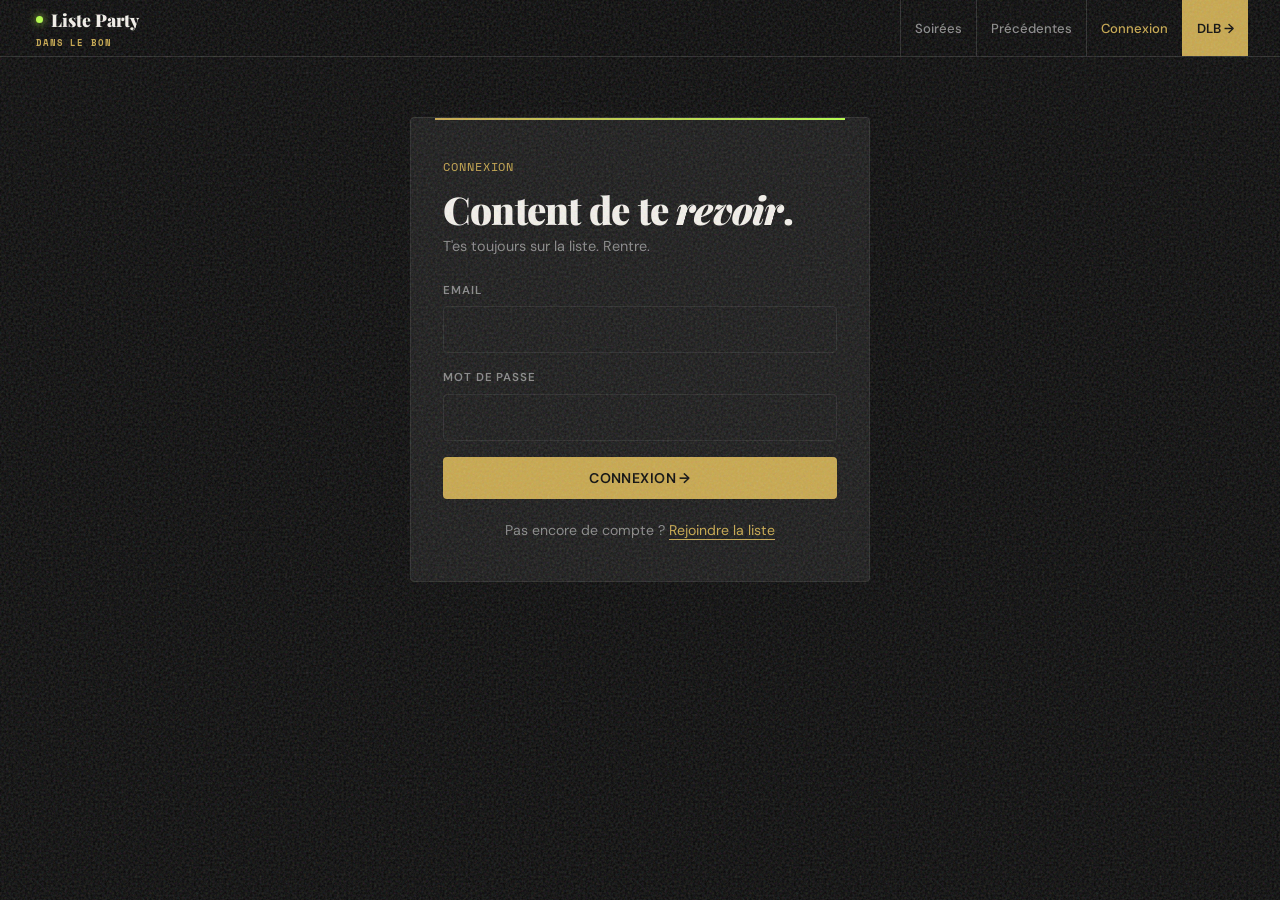
==== admin.html @ eaecd3f7 "da" ====
<!doctype html>
<html lang="fr"><head>
  <meta charset="utf-8"><meta name="viewport" content="width=device-width, initial-scale=1">
  <title>Admin — Liste Party</title>
  <link rel="stylesheet" href="css/styles.css">
  <style>
    /* ── Formule cards ─────────────────────────────────────── */
    .f-card {
      background: var(--deep);
      border: 1px solid var(--line);
      border-radius: 6px;
      overflow: hidden;
      transition: border-color .2s;
    }
    .f-card:hover { border-color: var(--ghost); }
    .f-card.editing { border-color: var(--gold); }

    .f-card-head {
      display: flex;
      align-items: center;
      gap: 14px;
      padding: 16px 20px;
      cursor: pointer;
      user-select: none;
    }

    .f-card-pos {
      font-family: 'Space Mono', monospace;
      font-size: 0.7rem;
      color: var(--smoke);
      width: 22px;
      flex-shrink: 0;
    }

    .f-card-name {
      font-family: 'Playfair Display', serif;
      font-size: 1.15rem;
      color: var(--white);
      flex: 1;
    }

    .f-card-price {
      font-family: 'Space Mono', monospace;
      font-size: 0.9rem;
      color: var(--gold);
      flex-shrink: 0;
    }

    .f-card-guests {
      font-family: 'Space Mono', monospace;
      font-size: 0.68rem;
      color: var(--lime);
      flex-shrink: 0;
    }

    .f-card-chevron {
      color: var(--ghost);
      font-size: 0.8rem;
      transition: transform .2s;
      flex-shrink: 0;
    }
    .f-card.open .f-card-chevron { transform: rotate(90deg); }

    .f-card-body {
      display: none;
      padding: 0 20px 20px;
      border-top: 1px solid var(--line);
    }
    .f-card.open .f-card-body { display: block; }

    .f-body-grid {
      display: grid;
      grid-template-columns: 1fr 1fr;
      gap: 14px;
      margin-top: 16px;
    }
    @media (max-width: 600px) { .f-body-grid { grid-template-columns: 1fr; } }

    .f-desc-field { grid-column: 1 / -1; }

    .f-actions {
      display: flex;
      gap: 10px;
      margin-top: 16px;
      flex-wrap: wrap;
    }

    /* Prix affiché en €  */
    .price-hint {
      font-family: 'Space Mono', monospace;
      font-size: 0.68rem;
      color: var(--gold);
      margin-top: 4px;
    }

    /* ── Bouton Ajouter ────────────────────────────────────── */
    .add-formula-btn {
      width: 100%;
      padding: 16px;
      background: transparent;
      border: 1px dashed var(--ghost);
      border-radius: 6px;
      color: var(--smoke);
      font-family: 'DM Sans', sans-serif;
      font-size: 0.9rem;
      cursor: pointer;
      transition: border-color .2s, color .2s;
      display: flex;
      align-items: center;
      justify-content: center;
      gap: 8px;
      margin-top: 10px;
    }
    .add-formula-btn:hover { border-color: var(--gold); color: var(--gold); }

    /* ── Nouvelle formule (form inline) ────────────────────── */
    .new-formula-form {
      background: var(--deep);
      border: 1px solid var(--gold);
      border-radius: 6px;
      padding: 20px;
      margin-top: 10px;
    }
    .new-formula-form h4 {
      font-family: 'Playfair Display', serif;
      font-size: 1.1rem;
      color: var(--white);
      margin-bottom: 14px;
    }

    /* ── Save feedback ─────────────────────────────────────── */
    @keyframes savedFlash {
      0%   { background: rgba(181,255,71,.15); }
      100% { background: transparent; }
    }
    .saved-flash { animation: savedFlash 1s ease; }
  </style>
</head>
<body>
<div id="nav"></div>
<section class="container" style="padding:56px 0;">

  <div class="section-head">
    <div>
      <div class="section-eyebrow mono">Back-office</div>
      <h2 class="section-title">Zone <span class="gold">admin</span></h2>
    </div>
  </div>

  <!-- ── CRÉER SOIRÉE ───────────────────────────────────── -->
  <div class="admin-block" style="background:var(--panel);border:1px solid var(--line);border-radius:4px;padding:28px;margin-bottom:24px;">
    <h3 style="font-family:'Playfair Display',serif;font-size:1.5rem;color:var(--white);margin-bottom:18px;">Créer une <span class="text-gold">soirée</span></h3>
    <div id="createAlert"></div>
    <form id="createForm" class="form">
      <div class="field"><label>Titre</label><input type="text" id="ev-title" required></div>
      <div class="form-row">
        <div class="field"><label>Date & heure</label><input type="datetime-local" id="ev-date" required></div>
        <div class="field"><label>Places max</label><input type="number" id="ev-max" min="1" required></div>
      </div>
      <div class="form-row">
        <div class="field"><label>Ville</label><input type="text" id="ev-city" required></div>
        <div class="field"><label>Département</label><input type="text" id="ev-dept" required placeholder="ex: 75"></div>
      </div>
      <div class="field"><label>Description</label><textarea id="ev-desc" placeholder="Ce soir on sort les grands bacs..."></textarea></div>
      <div class="field"><label>Images promo (jpg, png, webp · 8 Mo max)</label><input type="file" id="ev-images" multiple accept="image/*"></div>
      <button type="submit" class="btn btn-gold" id="createBtn">Publier la soirée</button>
    </form>
  </div>

  <!-- ── RECAP PHOTOS ───────────────────────────────────── -->
  <div class="admin-block" style="background:var(--panel);border:1px solid var(--line);border-radius:4px;padding:28px;margin-bottom:24px;">
    <h3 style="font-family:'Playfair Display',serif;font-size:1.5rem;color:var(--white);margin-bottom:6px;">Photos <span class="text-lime">souvenir</span></h3>
    <p class="text-smoke mb-4" style="font-size:0.9rem;">Ajoute les photos d'une soirée passée. Elle sera automatiquement marquée comme terminée.</p>
    <div class="form-row" style="margin-bottom:14px;">
      <div class="field"><label>Soirée</label><select id="recapEventId"><option value="">Choisir...</option></select></div>
      <div class="field"><label>Photos &amp; vidéos (jpg, png, mp4, mov…)</label><input type="file" id="recapImages" multiple accept="image/*,video/mp4,video/mov,video/webm,video/quicktime"></div>
    </div>
    <div id="recapAlert"></div>
    <button class="btn btn-ghost" id="recapBtn">Ajouter les photos</button>
  </div>

  <!-- ── FORMULES ───────────────────────────────────────── -->
  <div class="admin-block" id="formulasBlock" style="background:var(--panel);border:1px solid var(--line);border-radius:4px;padding:28px;margin-bottom:24px;">
    <div style="display:flex;justify-content:space-between;align-items:center;margin-bottom:6px;flex-wrap:wrap;gap:12px;">
      <div>
        <h3 style="font-family:'Playfair Display',serif;font-size:1.5rem;color:var(--white);">Les <span class="text-gold">formules</span></h3>
        <p class="text-smoke" style="font-size:0.82rem;margin-top:4px;">Clique sur une formule pour modifier. Le prix est en centimes (100€ = 10000). Les invités = nombre max d'invités par réservation.</p>
      </div>
      <span class="mono text-smoke" id="formulaCount"></span>
    </div>
    <div id="formulasAdmin" style="display:grid;gap:8px;margin-top:16px;"></div>
    <div id="newFormulaWrap"></div>
    <div id="formulasAlert" style="margin-top:8px;"></div>
  </div>

  <!-- ── UTILISATEURS & SCANNERS ────────────────────────── -->
  <div class="admin-block" style="background:var(--panel);border:1px solid var(--line);border-radius:4px;padding:28px;margin-bottom:24px;">
    <h3 style="font-family:'Playfair Display',serif;font-size:1.5rem;color:var(--white);margin-bottom:6px;">Utilisateurs & <span class="text-lime">Scanners</span></h3>
    <p class="text-smoke mb-4" style="font-size:0.88rem;">Active le mode scanner pour les personnes qui vérifient les QR à l'entrée.</p>
    <input type="text" id="userSearch" placeholder="Rechercher par nom ou email..."
      style="background:var(--deep);border:1px solid var(--line);border-radius:4px;padding:10px 16px;color:var(--bone);font-family:inherit;font-size:0.9rem;width:100%;margin-bottom:14px;">
    <div id="usersAdmin"></div>
  </div>

  <!-- ── SOIRÉES ────────────────────────────────────────── -->
  <div class="admin-block" style="background:var(--panel);border:1px solid var(--line);border-radius:4px;padding:28px;">
    <h3 style="font-family:'Playfair Display',serif;font-size:1.5rem;color:var(--white);margin-bottom:16px;">Soirées publiées</h3>
    <div id="eventsAdmin"></div>
  </div>

</section>

<script src="js/config.js"></script>
<script src="js/api.js"></script>
<script>
renderFooter();
  renderNav('admin');
if (!requireAuth()) {}
if (!auth.isAdmin()) {
  document.body.innerHTML = '<div class="container"><div class="empty-state">Zone réservée aux admins.</div></div>';
}

// ── Helpers ─────────────────────────────────────────────
function euros(cents) {
  return new Intl.NumberFormat('fr-FR',{style:'currency',currency:'EUR',minimumFractionDigits:0}).format((cents||0)/100);
}
function esc(s) {
  return String(s||'').replace(/&/g,'&amp;').replace(/</g,'&lt;').replace(/>/g,'&gt;').replace(/"/g,'&quot;');
}

// ── CRÉER SOIRÉE ─────────────────────────────────────────
document.getElementById('createForm').addEventListener('submit', async e => {
  e.preventDefault();
  const alertBox = document.getElementById('createAlert');
  clearAlert(alertBox);
  const btn = document.getElementById('createBtn');
  btn.disabled = true; btn.innerHTML = '<span class="spinner"></span> Publication...';
  const fd = new FormData();
  fd.append('title',      document.getElementById('ev-title').value);
  fd.append('description',document.getElementById('ev-desc').value);
  fd.append('date',       new Date(document.getElementById('ev-date').value).toISOString());
  fd.append('city',       document.getElementById('ev-city').value);
  fd.append('department', document.getElementById('ev-dept').value);
  fd.append('max_people', document.getElementById('ev-max').value);
  for (const f of document.getElementById('ev-images').files) fd.append('images', f);
  try {
    await apiFetch('/events', { method:'POST', body:fd });
    showAlert(alertBox, 'Soirée publiée, les gars vont kiffer.', 'success');
    document.getElementById('createForm').reset();
    loadEvents();
  } catch(err) { showAlert(alertBox, err.message); }
  finally { btn.disabled=false; btn.textContent='Publier la soirée'; }
});

// ── RECAP PHOTOS ─────────────────────────────────────────
document.getElementById('recapBtn').addEventListener('click', async () => {
  const alertBox = document.getElementById('recapAlert');
  clearAlert(alertBox);
  const evId = document.getElementById('recapEventId').value;
  const files = document.getElementById('recapImages').files;
  if (!evId)       { showAlert(alertBox, 'Choisis une soirée.'); return; }
  if (!files.length){ showAlert(alertBox, 'Ajoute au moins une photo.'); return; }
  const btn = document.getElementById('recapBtn');
  btn.disabled=true; btn.innerHTML='<span class="spinner"></span> Upload...';
  const fd = new FormData();
  for (const f of files) fd.append('images', f);
  try {
    await apiFetch(`/events/${evId}/recap-images`, { method:'POST', body:fd });
    showAlert(alertBox, 'Photos ajoutées, la mémoire est là.', 'success');
    document.getElementById('recapImages').value='';
    loadEvents();
  } catch(err) { showAlert(alertBox, err.message); }
  finally { btn.disabled=false; btn.textContent='Ajouter les photos'; }
});

// ══════════════════════════════════════════════════════════
//  FORMULES
// ══════════════════════════════════════════════════════════
let formulas = [];

async function loadFormulas() {
  try {
    formulas = await apiFetch('/formulas');
    renderFormulas();
  } catch(err) {
    document.getElementById('formulasAdmin').innerHTML = `<div class="text-smoke">${err.message}</div>`;
  }
}

function renderFormulas() {
  const container = document.getElementById('formulasAdmin');
  document.getElementById('formulaCount').textContent = `${formulas.length} formule${formulas.length > 1 ? 's' : ''}`;

  container.innerHTML = formulas.map(f => `
    <div class="f-card" id="fcard-${f.id}">
      <div class="f-card-head" onclick="toggleCard(${f.id})">
        <span class="f-card-pos">#${f.id}</span>
        <span class="f-card-name">${esc(f.name)}</span>
        ${f.max_guests > 0
          ? `<span class="f-card-guests">+${f.max_guests} invité${f.max_guests>1?'s':''}</span>`
          : ''}
        <span class="f-card-price">${euros(f.price_cents)}</span>
        <span class="f-card-chevron">▶</span>
      </div>
      <div class="f-card-body">
        <div class="f-body-grid">
          <div class="field">
            <label>Nom</label>
            <input type="text" id="f-name-${f.id}" value="${esc(f.name)}" maxlength="120">
          </div>
          <div class="field">
            <label>Prix en centimes</label>
            <input type="number" id="f-price-${f.id}" value="${f.price_cents}" min="0"
              oninput="document.getElementById('f-price-hint-${f.id}').textContent=euros(this.value)">
            <div class="price-hint" id="f-price-hint-${f.id}">${euros(f.price_cents)}</div>
          </div>
          <div class="field">
            <label>Invités max <span style="color:var(--smoke);font-size:0.72rem;">(0 = pas d'invitations)</span></label>
            <input type="number" id="f-guests-${f.id}" value="${f.max_guests}" min="0" max="99">
          </div>
          <div class="field">
            <label style="flex-direction:row;align-items:center;gap:8px;cursor:pointer;display:flex;">
              <input type="checkbox" id="f-girls-${f.id}" ${f.is_girls_only ? 'checked' : ''} style="width:16px;height:16px;accent-color:#e91e8c;flex-shrink:0;">
              <span style="color:#ff69b4;font-size:0.8rem;">Formule filles uniquement (gratuite, invisible pour les hommes)</span>
            </label>
          </div>
          <div class="field f-desc-field">
            <label>Description</label>
            <textarea id="f-desc-${f.id}" style="min-height:80px;">${esc(f.description||'')}</textarea>
          </div>
        </div>
        <div class="f-actions">
          <button class="btn btn-gold" style="padding:11px 20px;font-size:0.85rem;" onclick="saveFormula(${f.id}, this)">
            Enregistrer
          </button>
          <button class="btn btn-ghost" style="padding:11px 16px;font-size:0.85rem;" onclick="toggleCard(${f.id})">
            Annuler
          </button>
          <button class="btn btn-red" style="padding:11px 16px;font-size:0.85rem;margin-left:auto;" onclick="deleteFormula(${f.id}, this)">
            Supprimer
          </button>
        </div>
        <div id="f-alert-${f.id}" style="margin-top:8px;"></div>
      </div>
    </div>
  `).join('');

  // Bouton ajouter
  document.getElementById('newFormulaWrap').innerHTML = '';
  const addBtn = document.createElement('button');
  addBtn.className = 'add-formula-btn';
  addBtn.innerHTML = '＋ Ajouter une formule';
  addBtn.addEventListener('click', showNewFormulaForm);
  document.getElementById('newFormulaWrap').appendChild(addBtn);
}

function toggleCard(id) {
  const card = document.getElementById(`fcard-${id}`);
  const wasOpen = card.classList.contains('open');
  // Ferme tous
  document.querySelectorAll('.f-card').forEach(c => c.classList.remove('open', 'editing'));
  if (!wasOpen) {
    card.classList.add('open', 'editing');
    card.querySelector('.f-card-body').style.display = 'block';
  }
}

async function saveFormula(id, btn) {
  const alertBox = document.getElementById(`f-alert-${id}`);
  clearAlert(alertBox);
  const name  = document.getElementById(`f-name-${id}`).value.trim();
  const price = parseInt(document.getElementById(`f-price-${id}`).value) || 0;
  const guests= parseInt(document.getElementById(`f-guests-${id}`).value) || 0;
  const desc  = document.getElementById(`f-desc-${id}`).value.trim();

  if (!name) { showAlert(alertBox, 'Le nom est obligatoire.'); return; }

  btn.disabled = true; btn.innerHTML = '<span class="spinner"></span>';
  try {
    const updated = await apiFetch(`/formulas/${id}`, { method:'PATCH',
      body: { name, description: desc || null, price_cents: price, max_guests: guests, is_girls_only: document.getElementById(`f-girls-${id}`) && document.getElementById(`f-girls-${id}`).checked ? 1 : 0 }
    });
    // Mettre à jour le cache
    const idx = formulas.findIndex(f => f.id === id);
    if (idx !== -1) formulas[idx] = updated;
    // Fermer et re-render
    renderFormulas();
    // Flash de confirmation sur la card
    const card = document.getElementById(`fcard-${id}`);
    if (card) card.classList.add('saved-flash');
  } catch(err) {
    showAlert(alertBox, err.message);
    btn.disabled = false; btn.textContent = 'Enregistrer';
  }
}

async function deleteFormula(id, btn) {
  const f = formulas.find(x => x.id === id);
  if (!confirm(`Supprimer la formule "${f?.name}" ? Cette action est irréversible.`)) return;
  const alertBox = document.getElementById(`f-alert-${id}`);
  clearAlert(alertBox);
  btn.disabled = true; btn.textContent = '...';
  try {
    await apiFetch(`/formulas/${id}`, { method:'DELETE' });
    formulas = formulas.filter(x => x.id !== id);
    renderFormulas();
    showAlert(document.getElementById('formulasAlert'), `Formule supprimée.`, 'success');
  } catch(err) {
    showAlert(alertBox, err.message);
    btn.disabled = false; btn.textContent = 'Supprimer';
  }
}

function showNewFormulaForm() {
  const wrap = document.getElementById('newFormulaWrap');
  wrap.innerHTML = `
    <div class="new-formula-form">
      <h4>✦ Nouvelle formule</h4>
      <div class="f-body-grid">
        <div class="field">
          <label>Nom <span style="color:var(--red);">*</span></label>
          <input type="text" id="nf-name" placeholder="Nom de la formule" maxlength="120" autofocus>
        </div>
        <div class="field">
          <label>Prix en centimes <span style="color:var(--red);">*</span></label>
          <input type="number" id="nf-price" min="0" value="0"
            oninput="document.getElementById('nf-price-hint').textContent=euros(this.value)">
          <div class="price-hint" id="nf-price-hint">0 €</div>
        </div>
        <div class="field">
          <label>Invités max <span style="color:var(--smoke);font-size:0.72rem;">(0 = aucun)</span></label>
          <input type="number" id="nf-guests" min="0" max="99" value="0">
        </div>
        <div class="field">
          <label style="flex-direction:row;align-items:center;gap:8px;cursor:pointer;display:flex;">
            <input type="checkbox" id="nf-girls" style="width:16px;height:16px;accent-color:#e91e8c;flex-shrink:0;">
            <span style="color:#ff69b4;font-size:0.8rem;">Formule filles uniquement (gratuite, invisible pour les hommes)</span>
          </label>
        </div>
        <div class="field f-desc-field">
          <label>Description</label>
          <textarea id="nf-desc" style="min-height:80px;" placeholder="Ce que la formule inclut..."></textarea>
        </div>
      </div>
      <div id="nf-alert"></div>
      <div style="display:flex;gap:10px;margin-top:14px;flex-wrap:wrap;">
        <button class="btn btn-gold" id="nf-save">Créer la formule</button>
        <button class="btn btn-ghost" onclick="renderFormulas()">Annuler</button>
      </div>
    </div>
  `;
  document.getElementById('nf-save').addEventListener('click', createFormula);
}

async function createFormula() {
  const alertBox = document.getElementById('nf-alert');
  clearAlert(alertBox);
  const name   = document.getElementById('nf-name').value.trim();
  const price  = parseInt(document.getElementById('nf-price').value) || 0;
  const guests = parseInt(document.getElementById('nf-guests').value) || 0;
  const desc   = document.getElementById('nf-desc').value.trim();

  if (!name) { showAlert(alertBox, 'Le nom est obligatoire.'); return; }

  const btn = document.getElementById('nf-save');
  btn.disabled = true; btn.innerHTML = '<span class="spinner"></span> Création...';
  try {
    const created = await apiFetch('/formulas', { method:'POST',
      body: { name, description: desc || null, price_cents: price, max_guests: guests, is_girls_only: document.getElementById('nf-girls') && document.getElementById('nf-girls').checked ? 1 : 0 }
    });
    formulas.push(created);
    renderFormulas();
    showAlert(document.getElementById('formulasAlert'),
      `Formule "${created.name}" créée (${euros(created.price_cents)}).`, 'success');
  } catch(err) {
    showAlert(alertBox, err.message);
    btn.disabled = false; btn.textContent = 'Créer la formule';
  }
}

// ── UTILISATEURS & SCANNERS ───────────────────────────────
let allUsers = [];

async function loadUsers() {
  const container = document.getElementById('usersAdmin');
  try {
    allUsers = await apiFetch('/admin/users');
    renderUsers(allUsers);
  } catch(err) {
    container.innerHTML = `<div class="text-smoke">${err.message}</div>`;
  }
}

document.getElementById('userSearch').addEventListener('input', e => {
  const q = e.target.value.toLowerCase();
  renderUsers(q ? allUsers.filter(u =>
    `${u.first_name} ${u.last_name} ${u.email}`.toLowerCase().includes(q)) : allUsers);
});

function renderUsers(users) {
  const container = document.getElementById('usersAdmin');
  if (!users.length) {
    container.innerHTML = '<div class="text-smoke" style="padding:12px 0;">Aucun résultat.</div>';
    return;
  }
  container.innerHTML = users.map(u => `
    <div style="display:flex;justify-content:space-between;align-items:center;padding:12px 0;border-top:1px solid var(--line);gap:12px;flex-wrap:wrap;">
      <div style="flex:1;min-width:200px;">
        <div style="color:var(--white);font-weight:600;">${esc(u.first_name)} ${esc(u.last_name)}</div>
        <div style="color:var(--smoke);font-size:0.82rem;">${esc(u.email)} · ${esc(u.social||'—')}</div>
        <div style="margin-top:4px;display:flex;gap:6px;flex-wrap:wrap;">
          ${u.is_admin   ? '<span class="tag tag-gold">Admin</span>'   : ''}
          ${u.is_scanner ? '<span class="tag tag-lime">Scanner</span>' : ''}
        </div>
      </div>
      <label style="display:flex;align-items:center;gap:7px;cursor:pointer;font-size:0.85rem;color:${u.is_scanner ? 'var(--lime)' : 'var(--smoke)'};">
        <input type="checkbox" ${u.is_scanner ? 'checked' : ''} onchange="toggleScanner(${u.id}, this.checked, this)"
          style="width:16px;height:16px;cursor:pointer;accent-color:var(--lime);">
        Scanner
      </label>
    </div>
  `).join('');
}

async function toggleScanner(uid, val, cb) {
  cb.disabled = true;
  try {
    await apiFetch(`/admin/users/${uid}/scanner?is_scanner=${val}`, { method:'PATCH' });
    const u = allUsers.find(x => x.id === uid);
    if (u) u.is_scanner = val ? 1 : 0;
    const q = document.getElementById('userSearch').value.toLowerCase();
    renderUsers(q ? allUsers.filter(u2 => `${u2.first_name} ${u2.last_name} ${u2.email}`.toLowerCase().includes(q)) : allUsers);
  } catch(err) { alert(err.message); cb.checked = !val; cb.disabled = false; }
}

// ── SOIRÉES ───────────────────────────────────────────────
async function loadEvents() {
  const container = document.getElementById('eventsAdmin');
  const recapSel  = document.getElementById('recapEventId');
  try {
    const [upcoming, past] = await Promise.all([
      apiFetch('/events?upcoming_only=false'),
      apiFetch('/events/past'),
    ]);
    const all = [...upcoming, ...past].reduce((acc, e) =>
      acc.find(x => x.id === e.id) ? acc : [...acc, e], []);

    recapSel.innerHTML = '<option value="">Choisir...</option>' +
      all.map(e => `<option value="${e.id}">${esc(e.title)} (${new Date(e.date).toLocaleDateString('fr-FR')})</option>`).join('');

    if (!all.length) { container.innerHTML = '<div class="text-smoke">Aucune soirée.</div>'; return; }

    container.innerHTML = all.map(ev => `
      <div style="display:flex;justify-content:space-between;align-items:flex-start;padding:14px 0;border-top:1px solid var(--line);gap:14px;flex-wrap:wrap;">
        <div style="flex:1;min-width:220px;">
          <div class="mono text-smoke">${formatDate(ev.date)} · ${ev.department}</div>
          <div style="font-family:'Playfair Display',serif;font-size:1.15rem;color:var(--white);">${esc(ev.title)}</div>
          <div style="display:flex;gap:8px;margin-top:6px;flex-wrap:wrap;">
            <span class="tag">${ev.seats_taken}/${ev.max_people} places</span>
            <span class="tag ${ev.is_past ? 'tag-red' : 'tag-gold'}">${ev.is_past ? 'PASSÉE' : 'À VENIR'}</span>
          </div>
        </div>
        <div style="display:flex;gap:8px;flex-wrap:wrap;">
          <a href="event.html?id=${ev.id}" class="btn btn-ghost" style="padding:9px 14px;font-size:0.8rem;">Voir</a>
          <button class="btn btn-ghost toggle-past" data-id="${ev.id}" data-past="${ev.is_past}" style="padding:9px 14px;font-size:0.8rem;">
            ${ev.is_past ? 'Remettre à venir' : 'Marquer passée'}
          </button>
          <button class="btn btn-red del-btn" data-id="${ev.id}" style="padding:9px 14px;font-size:0.8rem;">Suppr.</button>
        </div>
      </div>`).join('');

    container.querySelectorAll('.del-btn').forEach(b => {
      b.addEventListener('click', async () => {
        if (!confirm('Supprimer cette soirée ?')) return;
        try { await apiFetch(`/events/${b.dataset.id}`, { method:'DELETE' }); loadEvents(); }
        catch(err) { alert(err.message); }
      });
    });

    container.querySelectorAll('.toggle-past').forEach(b => {
      b.addEventListener('click', async () => {
        const past = b.dataset.past === 'true' || b.dataset.past === '1';
        try { await apiFetch(`/events/${b.dataset.id}/mark-past?is_past=${!past}`, { method:'PATCH' }); loadEvents(); }
        catch(err) { alert(err.message); }
      });
    });
  } catch(err) {
    container.innerHTML = `<div class="text-smoke">${err.message}</div>`;
  }
}

// ── Boot ──────────────────────────────────────────────────
loadFormulas();
loadUsers();
loadEvents();
</script>
<div id="footer"></div>
</body></html>
---- css/styles.css ----
/* ============================================================
   LISTE PARTY — "Dans le bon"
   Mobile-first responsive
   ============================================================ */

@import url('https://fonts.googleapis.com/css2?family=Playfair+Display:ital,wght@0,700;0,900;1,700&family=DM+Sans:wght@300;400;500;600&family=Space+Mono:wght@400;700&display=swap');

:root {
  --void:   #080808;
  --deep:   #111111;
  --panel:  #181818;
  --line:   #2a2a2a;
  --ghost:  #3a3a3a;
  --smoke:  #888;
  --bone:   #e8e2d4;
  --white:  #f5f2ec;
  --gold:   #c9a84c;
  --gold-l: #e2c57a;
  --lime:   #b5ff47;
  --red:    #ff3b3b;
  --r: 4px;
}

*, *::before, *::after { box-sizing: border-box; margin: 0; padding: 0; }
html { scroll-behavior: smooth; -webkit-text-size-adjust: 100%; }

body {
  background: var(--void);
  color: var(--bone);
  font-family: 'DM Sans', sans-serif;
  font-weight: 400;
  line-height: 1.6;
  -webkit-font-smoothing: antialiased;
  min-height: 100vh;
  overflow-x: hidden;
}

body::after {
  content: '';
  position: fixed; inset: 0;
  pointer-events: none; z-index: 999;
  opacity: 0.2;
  background-image: url("data:image/svg+xml,%3Csvg viewBox='0 0 512 512' xmlns='http://www.w3.org/2000/svg'%3E%3Cfilter id='n'%3E%3CfeTurbulence type='fractalNoise' baseFrequency='0.75' numOctaves='4'/%3E%3C/filter%3E%3Crect width='100%25' height='100%25' filter='url(%23n)'/%3E%3C/svg%3E");
}

::selection { background: var(--gold); color: var(--void); }
a { color: inherit; text-decoration: none; }
img { max-width: 100%; display: block; }

/* ── TYPO ──────────────────────────────────────────────── */
h1, h2, h3, h4 {
  font-family: 'Playfair Display', serif;
  font-weight: 900;
  letter-spacing: -0.02em;
  line-height: 1;
}
.mono {
  font-family: 'Space Mono', monospace;
  font-size: 0.72rem;
  letter-spacing: 0.08em;
  text-transform: uppercase;
}
.tag {
  display: inline-block;
  font-family: 'Space Mono', monospace;
  font-size: 0.62rem;
  letter-spacing: 0.08em;
  text-transform: uppercase;
  padding: 3px 8px;
  border: 1px solid var(--line);
  color: var(--smoke);
  white-space: nowrap;
}
.tag-gold { border-color: var(--gold); color: var(--gold); }
.tag-lime { border-color: var(--lime); color: var(--lime); }
.tag-red  { border-color: var(--red);  color: var(--red); }

/* ── LAYOUT ────────────────────────────────────────────── */
.container {
  max-width: 1280px;
  margin: 0 auto;
  padding: 0 16px;
  position: relative; z-index: 1;
}
@media (min-width: 640px) { .container { padding: 0 24px; } }
@media (min-width: 1024px) { .container { padding: 0 32px; } }

/* ── NAV ───────────────────────────────────────────────── */
.nav {
  position: sticky; top: 0; z-index: 200;
  background: rgba(8,8,8,0.95);
  backdrop-filter: blur(20px);
  -webkit-backdrop-filter: blur(20px);
  border-bottom: 1px solid var(--line);
}
.nav-inner {
  display: flex;
  align-items: stretch;
  justify-content: space-between;
  min-height: 56px;
}
.brand {
  display: flex; align-items: center; gap: 8px;
  padding: 0 4px;
  font-family: 'Playfair Display', serif;
  font-weight: 900;
  font-size: 1.1rem;
  color: var(--white);
  flex-shrink: 0;
}
.brand-dot {
  width: 7px; height: 7px;
  background: var(--lime); border-radius: 50%;
  box-shadow: 0 0 8px var(--lime);
  animation: blink 2.4s ease-in-out infinite;
  flex-shrink: 0;
}
@keyframes blink { 0%,100%{opacity:1} 50%{opacity:.3} }
.brand-slogan {
  font-family: 'Space Mono', monospace;
  font-size: 0.55rem;
  color: var(--gold);
  letter-spacing: 0.1em;
  text-transform: uppercase;
  display: block;
  margin-top: 2px;
}
.nav-links {
  display: flex; align-items: center;
  overflow-x: auto;
  -webkit-overflow-scrolling: touch;
  scrollbar-width: none;
}
.nav-links::-webkit-scrollbar { display: none; }
.nav-links a {
  display: flex; align-items: center;
  padding: 0 14px;
  height: 56px;
  font-size: 0.82rem;
  font-weight: 500;
  color: var(--smoke);
  border-left: 1px solid var(--line);
  white-space: nowrap;
  transition: color 0.2s, background 0.2s;
  flex-shrink: 0;
}
.nav-links a:hover { color: var(--bone); background: var(--panel); }
.nav-links a.active { color: var(--gold); }
.nav-links a.nav-cta { color: var(--void); background: var(--gold); border-color: var(--gold); font-weight: 600; }
.nav-links a.nav-cta:hover { background: var(--gold-l); }

/* ── HERO ──────────────────────────────────────────────── */
.hero { position: relative; padding: 48px 0 40px; overflow: hidden; }
@media (min-width: 768px) { .hero { padding: 80px 0 64px; } }
.hero-bg {
  position: absolute; inset: 0; pointer-events: none;
  background:
    radial-gradient(ellipse 80% 60% at 80% 40%, rgba(201,168,76,0.07), transparent 65%),
    radial-gradient(ellipse 60% 80% at 5% 60%,  rgba(181,255,71,0.04), transparent 65%);
}
.hero-eyebrow {
  display: flex; align-items: center; gap: 10px;
  margin-bottom: 18px;
}
.hero-eyebrow::before { content: ""; width: 22px; height: 1px; background: var(--gold); flex-shrink: 0; }
.hero-title {
  font-size: clamp(2.4rem, 12vw, 8rem);
  line-height: 0.92; margin-bottom: 20px; color: var(--white);
}
.hero-title .gold { color: var(--gold); font-style: italic; }
.hero-title .outline { -webkit-text-stroke: 1px var(--ghost); color: transparent; }
.hero-desc { max-width: 520px; color: var(--smoke); font-size: 1rem; margin-bottom: 28px; line-height: 1.65; }
.hero-cta { display: flex; gap: 10px; flex-wrap: wrap; }
.hero-stats {
  display: flex; gap: 24px; flex-wrap: wrap;
  margin-top: 40px; padding-top: 28px;
  border-top: 1px solid var(--line);
}
.stat-val { font-family: 'Playfair Display', serif; font-size: 2rem; font-weight: 900; color: var(--white); line-height: 1; }
.stat-val span { color: var(--gold); }
.stat-label { font-size: 0.78rem; color: var(--smoke); margin-top: 3px; }

/* ── BTNS ──────────────────────────────────────────────── */
.btn {
  display: inline-flex; align-items: center; justify-content: center; gap: 8px;
  padding: 12px 20px;
  font-family: 'DM Sans', sans-serif;
  font-weight: 600; font-size: 0.88rem;
  letter-spacing: 0.03em;
  cursor: pointer; border: none; border-radius: var(--r);
  transition: all 0.2s; text-transform: uppercase;
  white-space: nowrap;
}
.btn-gold { background: var(--gold); color: var(--void); }
.btn-gold:hover { background: var(--gold-l); transform: translateY(-1px); box-shadow: 0 6px 20px rgba(201,168,76,0.3); }
.btn-outline { background: transparent; color: var(--bone); border: 1px solid var(--ghost); }
.btn-outline:hover { border-color: var(--gold); color: var(--gold); }
.btn-lime { background: var(--lime); color: var(--void); }
.btn-lime:hover { filter: brightness(1.08); transform: translateY(-1px); }
.btn-ghost { background: var(--panel); color: var(--bone); border: 1px solid var(--line); }
.btn-ghost:hover { border-color: var(--ghost); background: var(--ghost); }
.btn-red { background: var(--red); color: var(--white); }
.btn-red:hover { filter: brightness(1.1); }
.btn-block { width: 100%; }
.btn-lg { padding: 15px 28px; font-size: 0.95rem; }
.btn:disabled { opacity: 0.4; cursor: not-allowed; transform: none !important; box-shadow: none !important; }

/* ── SECTION ───────────────────────────────────────────── */
.section { padding: 48px 0; border-top: 1px solid var(--line); }
@media (min-width: 768px) { .section { padding: 64px 0; } }
.section-head {
  display: flex; justify-content: space-between; align-items: flex-end;
  margin-bottom: 28px; flex-wrap: wrap; gap: 12px;
}
.section-title { font-size: clamp(1.6rem, 5vw, 2.8rem); color: var(--white); }
.section-title .gold { color: var(--gold); font-style: italic; }
.section-eyebrow { color: var(--smoke); margin-bottom: 10px; }

/* ── EVENT CARDS ───────────────────────────────────────── */
.events-grid {
  display: grid;
  grid-template-columns: 1fr;
  gap: 16px;
}
@media (min-width: 560px) { .events-grid { grid-template-columns: repeat(2, 1fr); } }
@media (min-width: 900px) { .events-grid { grid-template-columns: repeat(3, 1fr); } }

.event-card {
  background: var(--panel); border: 1px solid var(--line);
  border-radius: var(--r); overflow: hidden;
  display: flex; flex-direction: column;
  text-decoration: none; color: var(--bone);
  transition: transform 0.25s, border-color 0.25s, box-shadow 0.25s;
  position: relative;
}
.event-card::before {
  content: ""; position: absolute; top: 0; left: 0; right: 0; height: 2px;
  background: linear-gradient(90deg, var(--gold), var(--lime));
  opacity: 0; transition: opacity 0.25s;
}
.event-card:hover { transform: translateY(-3px); border-color: var(--ghost); box-shadow: 0 12px 40px rgba(0,0,0,0.5); }
.event-card:hover::before { opacity: 1; }

.event-card-img { width: 100%; height: auto; display: block; background: var(--deep); }
.event-card-placeholder {
  width: 100%; aspect-ratio: 16/9;
  background: linear-gradient(135deg, var(--deep), var(--panel));
  display: flex; align-items: center; justify-content: center;
  font-family: 'Playfair Display', serif; font-style: italic;
  color: var(--line); font-size: 1.2rem;
}
.event-card-body { padding: 16px; flex: 1; display: flex; flex-direction: column; }
.event-card-meta { display: flex; justify-content: space-between; align-items: center; margin-bottom: 10px; gap: 8px; flex-wrap: wrap; }
.event-card-title { font-size: 1.25rem; margin-bottom: 6px; color: var(--white); line-height: 1.15; }
.event-card-loc { color: var(--smoke); font-size: 0.85rem; margin-bottom: 14px; }
.event-card-foot {
  margin-top: auto; padding-top: 12px;
  border-top: 1px solid var(--line);
  display: flex; justify-content: space-between; align-items: center;
}
.seats-badge {
  font-family: 'Space Mono', monospace; font-size: 0.65rem;
  padding: 3px 8px; border-radius: 2px;
  border: 1px solid var(--ghost); color: var(--smoke);
}
.seats-badge.urgent { border-color: var(--gold); color: var(--gold); }
.seats-badge.full   { border-color: var(--red);  color: var(--red); }
.card-arrow { color: var(--gold); font-size: 1.1rem; transition: transform 0.2s; }
.event-card:hover .card-arrow { transform: translateX(4px); }

/* ── RECAP GRID ────────────────────────────────────────── */
.recap-grid {
  display: grid;
  grid-template-columns: repeat(2, 1fr);
  gap: 8px;
}
@media (min-width: 640px) { .recap-grid { grid-template-columns: repeat(3, 1fr); gap: 12px; } }
@media (min-width: 900px) { .recap-grid { grid-template-columns: repeat(4, 1fr); } }

.recap-card {
  position: relative; overflow: hidden;
  border-radius: var(--r); aspect-ratio: 4/3;
  background: var(--panel); border: 1px solid var(--line);
}
.recap-card img { width: 100%; height: 100%; object-fit: cover; transition: transform 0.4s, filter 0.4s; filter: saturate(0.8) brightness(0.85); }
.recap-card:hover img { transform: scale(1.04); filter: saturate(1) brightness(1); }
.recap-card-overlay { position: absolute; inset: 0; background: linear-gradient(0deg,rgba(8,8,8,.85) 0%,transparent 55%); padding: 12px; display: flex; align-items: flex-end; pointer-events: none; }
.recap-card-title { font-family: 'Playfair Display', serif; font-size: 0.95rem; color: var(--white); }
.recap-card-date  { font-family: 'Space Mono', monospace; font-size: 0.6rem; color: var(--gold); margin-bottom: 3px; }

/* ── FORM ──────────────────────────────────────────────── */
.form { display: grid; gap: 16px; }
.form-row { display: grid; grid-template-columns: 1fr; gap: 16px; }
@media (min-width: 520px) { .form-row { grid-template-columns: 1fr 1fr; } }

.field { display: flex; flex-direction: column; gap: 6px; }
.field label { font-size: 0.72rem; text-transform: uppercase; letter-spacing: 0.08em; color: var(--smoke); font-weight: 600; }
.field input, .field textarea, .field select {
  background: var(--panel); border: 1px solid var(--line);
  color: var(--bone); padding: 12px 14px;
  font-family: 'DM Sans', sans-serif; font-size: 1rem;
  border-radius: var(--r);
  transition: border-color 0.2s, box-shadow 0.2s;
  appearance: none; width: 100%;
}
.field input:focus, .field textarea:focus, .field select:focus {
  outline: none; border-color: var(--gold);
  box-shadow: 0 0 0 3px rgba(201,168,76,0.1);
}
.field textarea { min-height: 110px; resize: vertical; }
.field input[type="file"] { padding: 8px; cursor: pointer; color: var(--smoke); }
.field select option { background: var(--panel); }

/* ── AUTH ──────────────────────────────────────────────── */
.auth-wrap {
  max-width: 460px; margin: 40px auto;
  padding: 28px 20px;
  background: var(--panel); border: 1px solid var(--line);
  border-radius: var(--r); position: relative;
}
@media (min-width: 480px) { .auth-wrap { padding: 40px 32px; margin: 60px auto; } }
.auth-wrap::after {
  content: ''; position: absolute; top: 0; left: 24px; right: 24px; height: 2px;
  background: linear-gradient(90deg, var(--gold), var(--lime));
}
.auth-title { font-size: clamp(1.8rem, 7vw, 2.4rem); color: var(--white); margin-bottom: 6px; }
.auth-sub { color: var(--smoke); margin-bottom: 24px; font-size: 0.9rem; }
.auth-switch { text-align: center; margin-top: 20px; color: var(--smoke); font-size: 0.88rem; }
.auth-switch a { color: var(--gold); text-decoration: underline; text-underline-offset: 4px; }

/* ── FORMULAS (page event) ─────────────────────────────── */
.formulas-grid { display: grid; gap: 8px; }
.formula-card {
  display: flex; justify-content: space-between; align-items: center;
  padding: 14px 16px; background: var(--panel);
  border: 1px solid var(--line); border-radius: var(--r);
  cursor: pointer; transition: all 0.2s; gap: 12px;
}
@media (min-width: 480px) { .formula-card { padding: 16px 20px; } }
.formula-card:hover { border-color: var(--ghost); background: var(--deep); }
.formula-card.selected {
  border-color: var(--gold); background: rgba(201,168,76,0.05);
  box-shadow: 0 0 0 1px var(--gold);
}
.formula-card.selected .formula-check { opacity: 1; }
.formula-girls { border-color: rgba(233,30,140,0.5); background: rgba(233,30,140,0.04); }
.formula-girls:hover { border-color: #e91e8c !important; background: rgba(233,30,140,0.08) !important; }
.formula-girls.selected { border-color: #e91e8c; box-shadow: 0 0 0 1px #e91e8c; }
.formula-unavail { opacity: 0.4; cursor: not-allowed; border-style: dashed !important; }
.formula-unavail { opacity: 0.42; cursor: not-allowed; border-style: dashed !important; }
.formula-unavail:hover { border-color: var(--line) !important; background: var(--deep) !important; }
.formula-left { flex: 1; min-width: 0; }
.formula-name { font-family: 'Playfair Display', serif; font-size: 1.1rem; color: var(--white); margin-bottom: 3px; }
.formula-desc { color: var(--smoke); font-size: 0.85rem; line-height: 1.4; }
.formula-guests { color: var(--lime); font-family: 'Space Mono', monospace; font-size: 0.65rem; margin-top: 4px; }
.formula-right { display: flex; align-items: center; gap: 10px; flex-shrink: 0; }
.formula-price { font-family: 'Playfair Display', serif; font-size: 1.4rem; color: var(--gold); font-weight: 700; white-space: nowrap; }
.formula-check { width: 20px; height: 20px; border-radius: 50%; background: var(--gold); display: flex; align-items: center; justify-content: center; opacity: 0; transition: opacity 0.2s; color: var(--void); font-size: 0.7rem; flex-shrink: 0; }

/* ── QR TICKET ─────────────────────────────────────────── */
.ticket {
  background: var(--panel); border: 1px solid var(--line);
  border-radius: 8px; overflow: hidden;
  max-width: 360px; margin: 0 auto; width: 100%;
}
.ticket-header { background: var(--gold); padding: 16px 20px; color: var(--void); }
.ticket-brand { font-family: 'Playfair Display', serif; font-size: 1.2rem; font-weight: 900; }
.ticket-slogan { font-family: 'Space Mono', monospace; font-size: 0.6rem; margin-top: 2px; }
.ticket-body { padding: 18px 20px; }
.ticket-event { font-family: 'Playfair Display', serif; font-size: 1.25rem; color: var(--white); margin-bottom: 4px; }
.ticket-sub { color: var(--smoke); font-size: 0.85rem; margin-bottom: 16px; }
.ticket-info { display: grid; gap: 8px; margin-bottom: 18px; }
.ticket-row { display: flex; justify-content: space-between; font-size: 0.85rem; border-bottom: 1px solid var(--line); padding-bottom: 7px; gap: 8px; }
.ticket-row-label { color: var(--smoke); flex-shrink: 0; }
.ticket-row-val { color: var(--white); font-weight: 600; text-align: right; }
.ticket-qr { background: white; padding: 12px; border-radius: 6px; display: flex; align-items: center; justify-content: center; margin-bottom: 12px; }
.ticket-qr img { width: 100%; max-width: 200px; }
.ticket-footer { border-top: 1px dashed var(--line); padding: 12px 20px; font-family: 'Space Mono', monospace; font-size: 0.58rem; color: var(--smoke); text-align: center; }

/* ── INVITE BANNER ─────────────────────────────────────── */
.invite-banner {
  background: linear-gradient(135deg, var(--panel), rgba(181,255,71,0.04));
  border: 1px solid var(--lime); border-radius: var(--r);
  padding: 20px; margin-top: 16px; position: relative; overflow: hidden;
}
.invite-banner::before { content: ""; position: absolute; top: 0; left: 0; right: 0; height: 1px; background: linear-gradient(90deg, transparent, var(--lime), transparent); }
.invite-title { font-family: 'Playfair Display', serif; font-size: 1.15rem; color: var(--white); margin-bottom: 4px; }
.invite-desc { color: var(--smoke); font-size: 0.88rem; margin-bottom: 14px; }
.invite-link-box { display: flex; align-items: center; gap: 8px; background: var(--deep); border: 1px solid var(--ghost); border-radius: var(--r); padding: 8px 12px; overflow: hidden; }
.invite-link-text { flex: 1; font-family: 'Space Mono', monospace; font-size: 0.65rem; color: var(--lime); white-space: nowrap; overflow: hidden; text-overflow: ellipsis; min-width: 0; }
.copy-btn { font-family: 'Space Mono', monospace; font-size: 0.6rem; padding: 5px 10px; background: var(--lime); color: var(--void); border: none; border-radius: 2px; cursor: pointer; font-weight: 700; text-transform: uppercase; flex-shrink: 0; transition: background 0.2s; }
.copy-btn:hover { background: #c8ff55; }

/* ── RESERVATIONS LIST ─────────────────────────────────── */
.resa-card {
  background: var(--panel); border: 1px solid var(--line);
  border-radius: var(--r); padding: 16px;
  display: flex; gap: 12px; align-items: flex-start;
  flex-wrap: wrap; position: relative; overflow: hidden;
  margin-bottom: 12px;
}
@media (min-width: 520px) { .resa-card { padding: 20px 22px; gap: 16px; } }
.resa-card::before { content: ""; position: absolute; left: 0; top: 0; bottom: 0; width: 3px; background: var(--ghost); }
.resa-card.paid::before    { background: var(--lime); }
.resa-card.pending::before { background: var(--gold); }
.resa-card.cancelled::before { background: var(--red); opacity: 0.5; }
.resa-info { flex: 1; min-width: 0; }
.resa-event-name { font-family: 'Playfair Display', serif; font-size: 1.2rem; color: var(--white); margin-bottom: 3px; }
.resa-meta   { color: var(--smoke); font-size: 0.85rem; }
.resa-formula{ color: var(--gold);  font-size: 0.85rem; margin-top: 3px; }
.resa-right  { text-align: right; flex-shrink: 0; }
.resa-status { font-family: 'Space Mono', monospace; font-size: 0.65rem; margin-bottom: 4px; }
.resa-status.paid     { color: var(--lime); }
.resa-status.pending  { color: var(--gold); }
.resa-status.cancelled{ color: var(--red); opacity: 0.6; }
.resa-price { font-family: 'Playfair Display', serif; font-size: 1.3rem; color: var(--white); }

/* ── EVENT DETAIL ──────────────────────────────────────── */
.event-hero-grid {
  display: grid; grid-template-columns: 1fr;
  gap: 24px; padding: 32px 0;
}
@media (min-width: 800px) {
  .event-hero-grid { grid-template-columns: 1.15fr 1fr; gap: 40px; padding: 48px 0; }
}
.gallery-main { width: 100%; height: auto; display: block; border-radius: var(--r); background: var(--panel); }
.gallery-thumbs { display: grid; grid-template-columns: repeat(4, 1fr); gap: 6px; margin-top: 6px; }
.gallery-thumb { aspect-ratio: 1; object-fit: cover; border-radius: 2px; cursor: pointer; opacity: 0.5; transition: opacity 0.2s; background: var(--panel); }
.gallery-thumb:hover, .gallery-thumb.active { opacity: 1; }
.event-info-title { font-size: clamp(1.6rem, 6vw, 3rem); color: var(--white); margin-bottom: 10px; }
.meta-strip {
  display: grid; grid-template-columns: 1fr 1fr; gap: 14px;
  padding: 18px 0; border-top: 1px solid var(--line);
  border-bottom: 1px solid var(--line); margin: 18px 0;
}
.meta-item .mono { color: var(--smoke); margin-bottom: 4px; }
.meta-val { font-family: 'Playfair Display', serif; font-size: 1.2rem; color: var(--white); }
.meta-val.urgent { color: var(--red); }
.event-desc-text { color: var(--smoke); line-height: 1.75; white-space: pre-wrap; margin-bottom: 22px; }

/* ── ALERTS / SPINNER ──────────────────────────────────── */
.alert {
  padding: 12px 14px; border-radius: var(--r); margin: 12px 0;
  font-size: 0.9rem; border: 1px solid var(--red);
  background: rgba(255,59,59,0.08); color: var(--bone);
}
.alert.success { border-color: var(--lime); background: rgba(181,255,71,0.07); color: var(--lime); }
.alert.info    { border-color: var(--gold); background: rgba(201,168,76,0.07); color: var(--gold); }
.spinner { width: 18px; height: 18px; border: 2px solid var(--ghost); border-top-color: var(--gold); border-radius: 50%; animation: spin 0.7s linear infinite; display: inline-block; flex-shrink: 0; }
@keyframes spin { to { transform: rotate(360deg); } }

/* ── FOOTER ────────────────────────────────────────────── */
.footer { border-top: 1px solid var(--line); margin-top: 48px; background: var(--deep); }

.footer-top {
  display: flex; justify-content: space-between;
  gap: 40px; flex-wrap: wrap;
  padding: 40px 0 32px;
  border-bottom: 1px solid var(--line);
}

.footer-brand-block { flex: 0 0 240px; }
.footer-brand { font-family: 'Playfair Display', serif; font-size: 1.5rem; color: var(--white); }
.footer-brand span { color: var(--gold); font-style: italic; }
.footer-sub { color: var(--smoke); font-size: 0.8rem; margin-top: 6px; line-height: 1.5; max-width: 240px; }

.footer-nav { display: flex; gap: 40px; flex-wrap: wrap; }
.footer-nav-col { display: flex; flex-direction: column; gap: 10px; min-width: 120px; }
.footer-nav-title {
  font-family: 'Space Mono', monospace; font-size: 0.62rem;
  letter-spacing: 0.12em; text-transform: uppercase;
  color: var(--smoke); margin-bottom: 4px;
}
.footer-nav-col a { color: var(--bone); font-size: 0.88rem; transition: color 0.15s; }
.footer-nav-col a:hover { color: var(--gold); }

.footer-bottom {
  display: flex; justify-content: space-between; align-items: center;
  padding: 16px 0; flex-wrap: wrap; gap: 12px;
  font-size: 0.78rem; color: var(--smoke);
}
.footer-bottom-right { display: flex; align-items: center; gap: 8px; }

/* compat ancien .footer-inner */
.footer-inner { display: flex; justify-content: space-between; align-items: flex-end; flex-wrap: wrap; gap: 16px; padding: 32px 0; }
.footer-right { text-align: right; color: var(--smoke); font-size: 0.8rem; }

/* ── UTILS ─────────────────────────────────────────────── */
.text-gold  { color: var(--gold); }
.text-lime  { color: var(--lime); }
.text-smoke { color: var(--smoke); }
.text-red   { color: var(--red); }
.text-white { color: var(--white); }
.text-center { text-align: center; }
.italic { font-style: italic; }
.mt-2 { margin-top: 14px; }
.mt-4 { margin-top: 28px; }
.mb-2 { margin-bottom: 14px; }
.mb-4 { margin-bottom: 28px; }
.empty-state { padding: 52px 16px; text-align: center; color: var(--smoke); font-family: 'Playfair Display', serif; font-style: italic; font-size: 1.1rem; }
.fade-up { opacity: 0; transform: translateY(16px); animation: fadeUp 0.55s cubic-bezier(0.2,0.8,0.2,1) forwards; }
@keyframes fadeUp { to { opacity:1; transform: translateY(0); } }
.d1 { animation-delay: 0.07s; }
.d2 { animation-delay: 0.14s; }
.d3 { animation-delay: 0.21s; }
.d4 { animation-delay: 0.28s; }
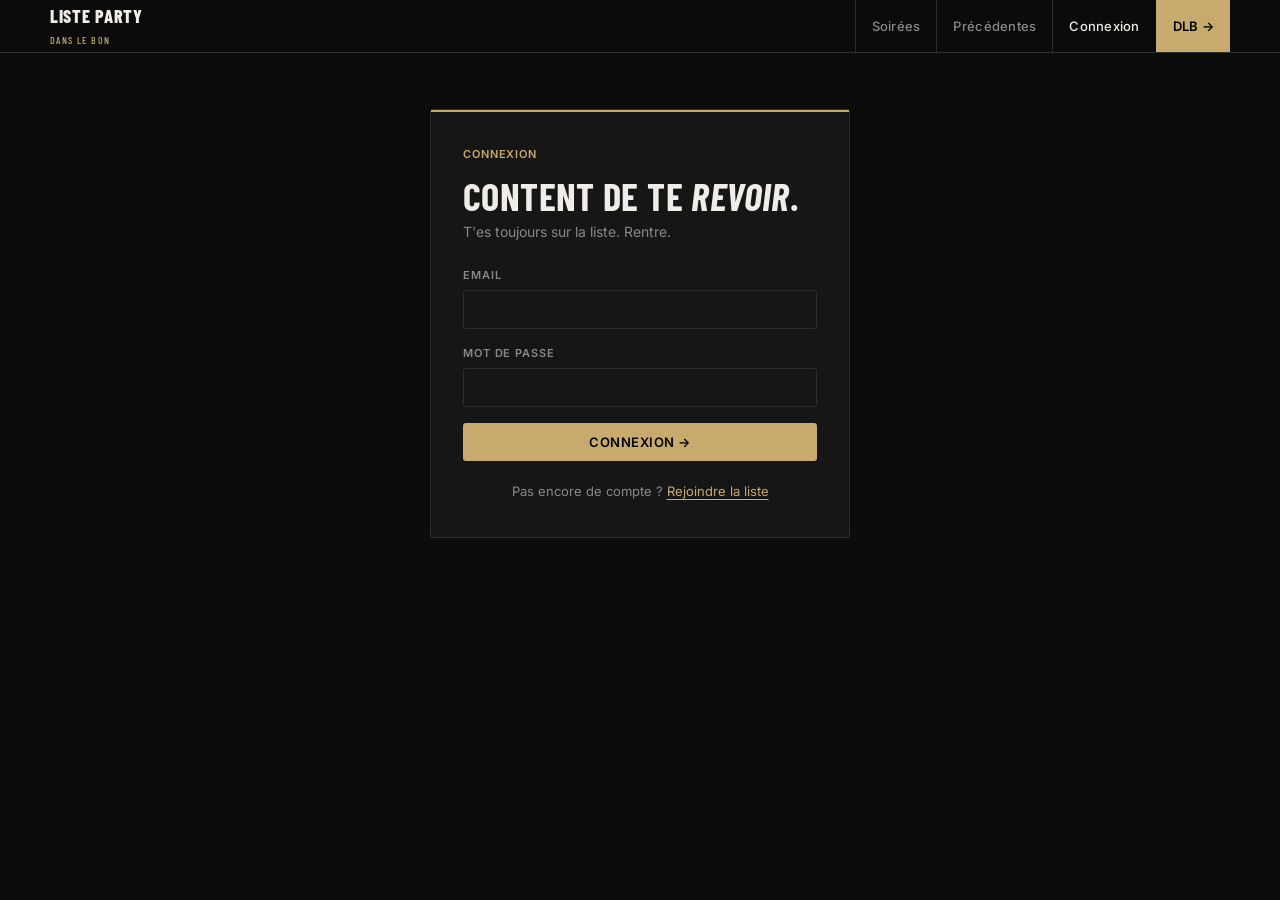
==== commit eaea7410: "admin" ====
--- a/admin.html
+++ b/admin.html
@@ -4,217 +4,300 @@
   <title>Admin — Liste Party</title>
   <link rel="stylesheet" href="css/styles.css">
   <style>
-    /* ── Formule cards ─────────────────────────────────────── */
-    .f-card {
-      background: var(--deep);
-      border: 1px solid var(--line);
-      border-radius: 6px;
-      overflow: hidden;
-      transition: border-color .2s;
-    }
-    .f-card:hover { border-color: var(--ghost); }
-    .f-card.editing { border-color: var(--gold); }
-
-    .f-card-head {
-      display: flex;
-      align-items: center;
-      gap: 14px;
-      padding: 16px 20px;
-      cursor: pointer;
-      user-select: none;
-    }
-
-    .f-card-pos {
-      font-family: 'Space Mono', monospace;
-      font-size: 0.7rem;
-      color: var(--smoke);
-      width: 22px;
-      flex-shrink: 0;
-    }
-
-    .f-card-name {
-      font-family: 'Playfair Display', serif;
-      font-size: 1.15rem;
-      color: var(--white);
-      flex: 1;
-    }
-
-    .f-card-price {
-      font-family: 'Space Mono', monospace;
-      font-size: 0.9rem;
-      color: var(--gold);
-      flex-shrink: 0;
-    }
-
-    .f-card-guests {
-      font-family: 'Space Mono', monospace;
-      font-size: 0.68rem;
-      color: var(--lime);
-      flex-shrink: 0;
-    }
-
-    .f-card-chevron {
-      color: var(--ghost);
-      font-size: 0.8rem;
-      transition: transform .2s;
-      flex-shrink: 0;
-    }
+    /* ── Tabs ─────────────────────────────────────────────── */
+    .tabs { display: flex; border-bottom: 1px solid var(--border); margin-bottom: 28px; gap: 0; overflow-x: auto; }
+    .tab-btn {
+      padding: 12px 20px; font-size: 13px; font-weight: 600;
+      letter-spacing: 0.04em; text-transform: uppercase;
+      color: var(--sub); background: none; border: none;
+      border-bottom: 2px solid transparent; cursor: pointer;
+      white-space: nowrap; transition: color 0.15s, border-color 0.15s;
+      margin-bottom: -1px;
+    }
+    .tab-btn:hover { color: var(--text); }
+    .tab-btn.active { color: var(--bright); border-bottom-color: var(--accent); }
+    .tab-pane { display: none; }
+    .tab-pane.active { display: block; }
+
+    /* ── Section blocks ───────────────────────────────────── */
+    .admin-block {
+      background: var(--surface); border: 1px solid var(--border);
+      border-radius: var(--r); padding: 24px; margin-bottom: 20px;
+    }
+    .admin-block-title {
+      font-family: 'Barlow Condensed', sans-serif;
+      font-size: 1.3rem; font-weight: 700; text-transform: uppercase;
+      color: var(--bright); letter-spacing: 0.03em; margin-bottom: 4px;
+    }
+    .admin-block-sub { color: var(--sub); font-size: 13px; margin-bottom: 20px; }
+
+    /* ── Formula card (admin) ─────────────────────────────── */
+    .f-card { background: var(--raised); border: 1px solid var(--border); border-radius: var(--r); overflow: hidden; margin-bottom: 6px; }
+    .f-card.open { border-color: var(--accent); }
+    .f-card-head { display: flex; align-items: center; gap: 12px; padding: 14px 18px; cursor: pointer; user-select: none; }
+    .f-card-num  { font-size: 11px; font-weight: 700; color: var(--muted); width: 20px; flex-shrink: 0; }
+    .f-card-name { font-weight: 600; font-size: 15px; color: var(--bright); flex: 1; }
+    .f-card-price { font-family: 'Barlow Condensed', sans-serif; font-size: 1.1rem; font-weight: 700; color: var(--accent); }
+    .f-card-badge { font-size: 11px; font-weight: 600; padding: 2px 7px; border-radius: 2px; border: 1px solid var(--border); color: var(--sub); }
+    .f-card-badge.full { border-color: var(--danger); color: var(--danger); }
+    .f-card-badge.warn { border-color: var(--accent); color: var(--accent); }
+    .f-card-badge.ok   { border-color: #6a9; color: #8c8; }
+    .f-card-chevron { color: var(--muted); font-size: 11px; transition: transform .2s; flex-shrink: 0; }
     .f-card.open .f-card-chevron { transform: rotate(90deg); }
-
-    .f-card-body {
-      display: none;
-      padding: 0 20px 20px;
-      border-top: 1px solid var(--line);
-    }
+    .f-card-body { display: none; padding: 0 18px 18px; border-top: 1px solid var(--border); }
     .f-card.open .f-card-body { display: block; }
-
-    .f-body-grid {
-      display: grid;
-      grid-template-columns: 1fr 1fr;
-      gap: 14px;
-      margin-top: 16px;
-    }
-    @media (max-width: 600px) { .f-body-grid { grid-template-columns: 1fr; } }
-
+    .f-body-grid { display: grid; grid-template-columns: 1fr 1fr; gap: 12px; margin-top: 16px; }
+    @media (max-width:600px) { .f-body-grid { grid-template-columns: 1fr; } }
     .f-desc-field { grid-column: 1 / -1; }
-
-    .f-actions {
-      display: flex;
-      gap: 10px;
-      margin-top: 16px;
-      flex-wrap: wrap;
-    }
-
-    /* Prix affiché en €  */
-    .price-hint {
-      font-family: 'Space Mono', monospace;
-      font-size: 0.68rem;
-      color: var(--gold);
-      margin-top: 4px;
-    }
-
-    /* ── Bouton Ajouter ────────────────────────────────────── */
+    .f-actions { display: flex; gap: 8px; margin-top: 14px; flex-wrap: wrap; }
+    .price-hint { font-size: 11px; color: var(--accent); margin-top: 4px; font-weight: 600; }
     .add-formula-btn {
-      width: 100%;
-      padding: 16px;
-      background: transparent;
-      border: 1px dashed var(--ghost);
-      border-radius: 6px;
-      color: var(--smoke);
-      font-family: 'DM Sans', sans-serif;
-      font-size: 0.9rem;
-      cursor: pointer;
-      transition: border-color .2s, color .2s;
-      display: flex;
-      align-items: center;
-      justify-content: center;
-      gap: 8px;
-      margin-top: 10px;
-    }
-    .add-formula-btn:hover { border-color: var(--gold); color: var(--gold); }
-
-    /* ── Nouvelle formule (form inline) ────────────────────── */
-    .new-formula-form {
-      background: var(--deep);
-      border: 1px solid var(--gold);
-      border-radius: 6px;
-      padding: 20px;
-      margin-top: 10px;
-    }
-    .new-formula-form h4 {
-      font-family: 'Playfair Display', serif;
-      font-size: 1.1rem;
-      color: var(--white);
-      margin-bottom: 14px;
-    }
-
-    /* ── Save feedback ─────────────────────────────────────── */
-    @keyframes savedFlash {
-      0%   { background: rgba(181,255,71,.15); }
-      100% { background: transparent; }
-    }
-    .saved-flash { animation: savedFlash 1s ease; }
+      width: 100%; padding: 14px; background: transparent;
+      border: 1px dashed var(--border); border-radius: var(--r);
+      color: var(--sub); font-family: inherit; font-size: 13px;
+      cursor: pointer; transition: border-color .15s, color .15s;
+      display: flex; align-items: center; justify-content: center; gap: 7px;
+      margin-top: 8px;
+    }
+    .add-formula-btn:hover { border-color: var(--accent); color: var(--accent); }
+    .new-formula-form { background: var(--raised); border: 1px solid var(--accent); border-radius: var(--r); padding: 18px; margin-top: 8px; }
+
+    /* ── Resa table ───────────────────────────────────────── */
+    .resa-table { width: 100%; border-collapse: collapse; font-size: 13px; }
+    .resa-table th {
+      text-align: left; padding: 8px 12px;
+      font-size: 11px; font-weight: 700; letter-spacing: 0.07em;
+      text-transform: uppercase; color: var(--sub);
+      border-bottom: 1px solid var(--border); white-space: nowrap;
+    }
+    .resa-table td { padding: 10px 12px; border-bottom: 1px solid var(--border); vertical-align: middle; }
+    .resa-table tr:hover td { background: var(--raised); }
+    .resa-table tr:last-child td { border-bottom: none; }
+    .status-pill {
+      display: inline-block; font-size: 10px; font-weight: 700;
+      letter-spacing: 0.07em; text-transform: uppercase;
+      padding: 2px 7px; border-radius: 2px;
+    }
+    .status-pill.paid     { background: rgba(200,169,110,0.15); color: var(--accent); }
+    .status-pill.pending  { background: rgba(73,73,73,0.3);     color: var(--sub); }
+    .status-pill.cancelled{ background: rgba(217,79,79,0.12);   color: var(--danger); }
+    .qr-btn {
+      padding: 4px 10px; font-size: 11px; font-weight: 600; letter-spacing: 0.05em;
+      text-transform: uppercase; background: var(--raised); border: 1px solid var(--border);
+      color: var(--text); cursor: pointer; border-radius: 2px; transition: border-color .15s;
+    }
+    .qr-btn:hover { border-color: var(--accent); color: var(--accent); }
+
+    /* ── QR Modal ─────────────────────────────────────────── */
+    .modal {
+      display: none; position: fixed; inset: 0;
+      background: rgba(0,0,0,0.88); z-index: 500;
+      align-items: center; justify-content: center; padding: 20px;
+    }
+    .modal.open { display: flex; }
+    .modal-inner { max-width: 380px; width: 100%; position: relative; }
+    .modal-close {
+      position: absolute; top: -38px; right: 0;
+      background: none; border: none; color: var(--text);
+      font-size: 20px; cursor: pointer;
+    }
+
+    /* ── Event edit ───────────────────────────────────────── */
+    .img-thumb-wrap { display: flex; flex-wrap: wrap; gap: 8px; margin-top: 10px; }
+    .img-thumb {
+      position: relative; width: 90px; border-radius: 2px; overflow: hidden;
+      border: 1px solid var(--border);
+    }
+    .img-thumb img { width: 100%; height: 70px; object-fit: cover; display: block; }
+    .img-del {
+      position: absolute; top: 2px; right: 2px;
+      background: rgba(0,0,0,0.7); border: none; color: #fff;
+      width: 18px; height: 18px; font-size: 10px;
+      cursor: pointer; border-radius: 2px; display: flex;
+      align-items: center; justify-content: center;
+    }
+    .img-del:hover { background: var(--danger); }
+
+    /* ── Formula stats bar ────────────────────────────────── */
+    .stat-bar { height: 4px; background: var(--border); border-radius: 2px; margin-top: 4px; overflow: hidden; }
+    .stat-bar-fill { height: 100%; background: var(--accent); border-radius: 2px; transition: width .3s; }
+    .stat-bar-fill.full { background: var(--danger); }
   </style>
 </head>
 <body>
 <div id="nav"></div>
-<section class="container" style="padding:56px 0;">
-
-  <div class="section-head">
+
+<section class="container" style="padding: 40px 0 60px;">
+  <div style="display:flex;justify-content:space-between;align-items:flex-end;margin-bottom:28px;flex-wrap:wrap;gap:12px;">
     <div>
-      <div class="section-eyebrow mono">Back-office</div>
-      <h2 class="section-title">Zone <span class="gold">admin</span></h2>
+      <div class="label mb-2">Back-office</div>
+      <h2 class="section-title">Admin</h2>
     </div>
   </div>
 
-  <!-- ── CRÉER SOIRÉE ───────────────────────────────────── -->
-  <div class="admin-block" style="background:var(--panel);border:1px solid var(--line);border-radius:4px;padding:28px;margin-bottom:24px;">
-    <h3 style="font-family:'Playfair Display',serif;font-size:1.5rem;color:var(--white);margin-bottom:18px;">Créer une <span class="text-gold">soirée</span></h3>
-    <div id="createAlert"></div>
-    <form id="createForm" class="form">
-      <div class="field"><label>Titre</label><input type="text" id="ev-title" required></div>
-      <div class="form-row">
-        <div class="field"><label>Date & heure</label><input type="datetime-local" id="ev-date" required></div>
-        <div class="field"><label>Places max</label><input type="number" id="ev-max" min="1" required></div>
-      </div>
-      <div class="form-row">
-        <div class="field"><label>Ville</label><input type="text" id="ev-city" required></div>
-        <div class="field"><label>Département</label><input type="text" id="ev-dept" required placeholder="ex: 75"></div>
-      </div>
-      <div class="field"><label>Description</label><textarea id="ev-desc" placeholder="Ce soir on sort les grands bacs..."></textarea></div>
-      <div class="field"><label>Images promo (jpg, png, webp · 8 Mo max)</label><input type="file" id="ev-images" multiple accept="image/*"></div>
-      <button type="submit" class="btn btn-gold" id="createBtn">Publier la soirée</button>
-    </form>
+  <!-- TABS -->
+  <div class="tabs">
+    <button class="tab-btn active" onclick="switchTab('soirees')">Soirées</button>
+    <button class="tab-btn" onclick="switchTab('formules')">Formules</button>
+    <button class="tab-btn" onclick="switchTab('reservations')">Réservations</button>
+    <button class="tab-btn" onclick="switchTab('users')">Utilisateurs</button>
   </div>
 
-  <!-- ── RECAP PHOTOS ───────────────────────────────────── -->
-  <div class="admin-block" style="background:var(--panel);border:1px solid var(--line);border-radius:4px;padding:28px;margin-bottom:24px;">
-    <h3 style="font-family:'Playfair Display',serif;font-size:1.5rem;color:var(--white);margin-bottom:6px;">Photos <span class="text-lime">souvenir</span></h3>
-    <p class="text-smoke mb-4" style="font-size:0.9rem;">Ajoute les photos d'une soirée passée. Elle sera automatiquement marquée comme terminée.</p>
-    <div class="form-row" style="margin-bottom:14px;">
-      <div class="field"><label>Soirée</label><select id="recapEventId"><option value="">Choisir...</option></select></div>
-      <div class="field"><label>Photos &amp; vidéos (jpg, png, mp4, mov…)</label><input type="file" id="recapImages" multiple accept="image/*,video/mp4,video/mov,video/webm,video/quicktime"></div>
+  <!-- ═══════════ TAB : SOIRÉES ═══════════ -->
+  <div id="tab-soirees" class="tab-pane active">
+
+    <!-- Créer une soirée -->
+    <div class="admin-block">
+      <div class="admin-block-title">Créer une soirée</div>
+      <div id="createAlert"></div>
+      <form id="createForm" class="form">
+        <div class="field"><label>Titre</label><input type="text" id="ev-title" required></div>
+        <div class="form-row">
+          <div class="field"><label>Date & heure</label><input type="datetime-local" id="ev-date" required></div>
+          <div class="field"><label>Places max</label><input type="number" id="ev-max" min="1" required></div>
+        </div>
+        <div class="form-row">
+          <div class="field"><label>Ville</label><input type="text" id="ev-city" required></div>
+          <div class="field"><label>Département</label><input type="text" id="ev-dept" placeholder="ex: 75"></div>
+        </div>
+        <div class="field"><label>Description</label><textarea id="ev-desc"></textarea></div>
+        <div class="field"><label>Images (jpg, png, webp)</label><input type="file" id="ev-images" multiple accept="image/*"></div>
+        <button type="submit" class="btn btn-gold" id="createBtn">Publier la soirée</button>
+      </form>
     </div>
-    <div id="recapAlert"></div>
-    <button class="btn btn-ghost" id="recapBtn">Ajouter les photos</button>
+
+    <!-- Liste des soirées -->
+    <div class="admin-block">
+      <div class="admin-block-title">Soirées publiées</div>
+      <div id="eventsAdmin"></div>
+    </div>
+
+    <!-- Modal édition soirée -->
+    <div class="modal" id="editModal">
+      <div class="modal-inner" style="max-width:560px;">
+        <button class="modal-close" id="editClose">✕</button>
+        <div class="admin-block" style="margin:0;max-height:90vh;overflow-y:auto;">
+          <div class="admin-block-title" style="margin-bottom:14px;">Modifier la soirée</div>
+          <div id="editAlert"></div>
+          <form id="editForm" class="form">
+            <div class="field"><label>Titre</label><input type="text" id="edit-title"></div>
+            <div class="form-row">
+              <div class="field"><label>Date & heure</label><input type="datetime-local" id="edit-date"></div>
+              <div class="field"><label>Places max</label><input type="number" id="edit-max" min="1"></div>
+            </div>
+            <div class="form-row">
+              <div class="field"><label>Ville</label><input type="text" id="edit-city"></div>
+              <div class="field"><label>Département</label><input type="text" id="edit-dept"></div>
+            </div>
+            <div class="field"><label>Description</label><textarea id="edit-desc"></textarea></div>
+            <div class="field">
+              <label>Images actuelles</label>
+              <div id="edit-current-imgs" class="img-thumb-wrap"></div>
+            </div>
+            <div class="field"><label>Ajouter des images</label><input type="file" id="edit-images" multiple accept="image/*"></div>
+            <div style="display:flex;gap:8px;margin-top:4px;">
+              <button type="submit" class="btn btn-gold" id="editBtn">Enregistrer</button>
+              <button type="button" class="btn btn-ghost" id="editCancelBtn">Annuler</button>
+            </div>
+          </form>
+
+          <!-- Photos recap -->
+          <hr style="border:none;border-top:1px solid var(--border);margin:20px 0;">
+          <div class="admin-block-title" style="margin-bottom:8px;font-size:1rem;">Photos souvenir</div>
+          <div id="editRecapImgs" class="img-thumb-wrap" style="margin-bottom:10px;"></div>
+          <div class="field"><label>Ajouter photos/vidéos souvenir</label><input type="file" id="edit-recap-images" multiple accept="image/*,video/*"></div>
+          <div id="recapAlert" style="margin-top:8px;"></div>
+          <button class="btn btn-ghost" id="addRecapBtn" style="margin-top:8px;">Ajouter</button>
+        </div>
+      </div>
+    </div>
+
   </div>
 
-  <!-- ── FORMULES ───────────────────────────────────────── -->
-  <div class="admin-block" id="formulasBlock" style="background:var(--panel);border:1px solid var(--line);border-radius:4px;padding:28px;margin-bottom:24px;">
-    <div style="display:flex;justify-content:space-between;align-items:center;margin-bottom:6px;flex-wrap:wrap;gap:12px;">
-      <div>
-        <h3 style="font-family:'Playfair Display',serif;font-size:1.5rem;color:var(--white);">Les <span class="text-gold">formules</span></h3>
-        <p class="text-smoke" style="font-size:0.82rem;margin-top:4px;">Clique sur une formule pour modifier. Le prix est en centimes (100€ = 10000). Les invités = nombre max d'invités par réservation.</p>
-      </div>
-      <span class="mono text-smoke" id="formulaCount"></span>
+  <!-- ═══════════ TAB : FORMULES ═══════════ -->
+  <div id="tab-formules" class="tab-pane">
+    <div class="admin-block">
+      <div class="admin-block-title">Formules</div>
+      <div class="admin-block-sub">Prix en centimes (100€ = 10000). Réservations max : 0 = illimité.</div>
+      <div style="margin-bottom:10px;">
+        <label class="label">Soirée pour les stats</label>
+        <select id="statsEventSel" style="margin-top:6px;background:var(--raised);border:1px solid var(--border);color:var(--text);padding:8px 12px;border-radius:var(--r);font-family:inherit;font-size:13px;width:100%;max-width:360px;">
+          <option value="">— Choisir une soirée —</option>
+        </select>
+      </div>
+      <div id="formulasAdmin"></div>
+      <div id="newFormulaWrap"></div>
+      <div id="formulasAlert" style="margin-top:8px;"></div>
     </div>
-    <div id="formulasAdmin" style="display:grid;gap:8px;margin-top:16px;"></div>
-    <div id="newFormulaWrap"></div>
-    <div id="formulasAlert" style="margin-top:8px;"></div>
   </div>
 
-  <!-- ── UTILISATEURS & SCANNERS ────────────────────────── -->
-  <div class="admin-block" style="background:var(--panel);border:1px solid var(--line);border-radius:4px;padding:28px;margin-bottom:24px;">
-    <h3 style="font-family:'Playfair Display',serif;font-size:1.5rem;color:var(--white);margin-bottom:6px;">Utilisateurs & <span class="text-lime">Scanners</span></h3>
-    <p class="text-smoke mb-4" style="font-size:0.88rem;">Active le mode scanner pour les personnes qui vérifient les QR à l'entrée.</p>
-    <input type="text" id="userSearch" placeholder="Rechercher par nom ou email..."
-      style="background:var(--deep);border:1px solid var(--line);border-radius:4px;padding:10px 16px;color:var(--bone);font-family:inherit;font-size:0.9rem;width:100%;margin-bottom:14px;">
-    <div id="usersAdmin"></div>
+  <!-- ═══════════ TAB : RÉSERVATIONS ═══════════ -->
+  <div id="tab-reservations" class="tab-pane">
+    <div class="admin-block">
+      <div class="admin-block-title">Réservations</div>
+      <div style="display:flex;gap:10px;margin-bottom:16px;flex-wrap:wrap;">
+        <select id="resaEventFilter" style="background:var(--raised);border:1px solid var(--border);color:var(--text);padding:8px 12px;border-radius:var(--r);font-family:inherit;font-size:13px;flex:1;min-width:180px;">
+          <option value="">Toutes les soirées</option>
+        </select>
+        <select id="resaStatusFilter" style="background:var(--raised);border:1px solid var(--border);color:var(--text);padding:8px 12px;border-radius:var(--r);font-family:inherit;font-size:13px;">
+          <option value="">Tous statuts</option>
+          <option value="paid">Payées</option>
+          <option value="pending">En attente</option>
+          <option value="cancelled">Annulées</option>
+        </select>
+        <button class="btn btn-outline" onclick="loadReservations()">Filtrer</button>
+      </div>
+      <div id="resaCount" class="label" style="margin-bottom:12px;"></div>
+      <div style="overflow-x:auto;">
+        <table class="resa-table">
+          <thead>
+            <tr>
+              <th>#</th>
+              <th>Participant</th>
+              <th>Soirée</th>
+              <th>Formule</th>
+              <th>Statut</th>
+              <th>Montant</th>
+              <th>Date</th>
+              <th>QR</th>
+            </tr>
+          </thead>
+          <tbody id="resaTableBody">
+            <tr><td colspan="8" style="text-align:center;color:var(--sub);padding:24px;">Chargement…</td></tr>
+          </tbody>
+        </table>
+      </div>
+    </div>
   </div>
 
-  <!-- ── SOIRÉES ────────────────────────────────────────── -->
-  <div class="admin-block" style="background:var(--panel);border:1px solid var(--line);border-radius:4px;padding:28px;">
-    <h3 style="font-family:'Playfair Display',serif;font-size:1.5rem;color:var(--white);margin-bottom:16px;">Soirées publiées</h3>
-    <div id="eventsAdmin"></div>
+  <!-- ═══════════ TAB : UTILISATEURS ═══════════ -->
+  <div id="tab-users" class="tab-pane">
+    <div class="admin-block">
+      <div class="admin-block-title">Utilisateurs</div>
+      <input type="text" id="userSearch" placeholder="Rechercher nom, email…"
+        style="width:100%;max-width:360px;background:var(--raised);border:1px solid var(--border);border-radius:var(--r);padding:9px 12px;color:var(--text);font-family:inherit;font-size:13px;margin-bottom:14px;"
+        oninput="filterUsers(this.value)">
+      <div id="usersAdmin"></div>
+    </div>
   </div>
 
 </section>
+
+<!-- QR Modal -->
+<div class="modal" id="qrModal">
+  <div class="modal-inner">
+    <button class="modal-close" id="qrClose">✕</button>
+    <div id="qrContent"></div>
+  </div>
+</div>
+
+<div id="footer"></div>
 
 <script src="js/config.js"></script>
 <script src="js/api.js"></script>
 <script>
+renderNav('admin');
 renderFooter();
-  renderNav('admin');
 if (!requireAuth()) {}
 if (!auth.isAdmin()) {
   document.body.innerHTML = '<div class="container"><div class="empty-state">Zone réservée aux admins.</div></div>';
@@ -227,129 +310,319 @@
 function esc(s) {
   return String(s||'').replace(/&/g,'&amp;').replace(/</g,'&lt;').replace(/>/g,'&gt;').replace(/"/g,'&quot;');
 }
-
-// ── CRÉER SOIRÉE ─────────────────────────────────────────
+function fmtDate(iso) {
+  if (!iso) return '—';
+  return new Date(iso).toLocaleDateString('fr-FR',{day:'2-digit',month:'2-digit',year:'numeric',hour:'2-digit',minute:'2-digit'});
+}
+
+// ── Tabs ─────────────────────────────────────────────────
+function switchTab(name) {
+  document.querySelectorAll('.tab-pane').forEach(p => p.classList.remove('active'));
+  document.querySelectorAll('.tab-btn').forEach(b => b.classList.remove('active'));
+  document.getElementById('tab-' + name).classList.add('active');
+  document.querySelector(`.tab-btn[onclick="switchTab('${name}')"]`).classList.add('active');
+  if (name === 'reservations') loadReservations();
+}
+
+// ══════════════════════════════════════════════════════════
+//  SOIRÉES
+// ══════════════════════════════════════════════════════════
+let allEvents = [];
+
 document.getElementById('createForm').addEventListener('submit', async e => {
   e.preventDefault();
   const alertBox = document.getElementById('createAlert');
   clearAlert(alertBox);
   const btn = document.getElementById('createBtn');
-  btn.disabled = true; btn.innerHTML = '<span class="spinner"></span> Publication...';
+  btn.disabled = true; btn.innerHTML = '<span class="spinner"></span>';
   const fd = new FormData();
-  fd.append('title',      document.getElementById('ev-title').value);
-  fd.append('description',document.getElementById('ev-desc').value);
-  fd.append('date',       new Date(document.getElementById('ev-date').value).toISOString());
-  fd.append('city',       document.getElementById('ev-city').value);
-  fd.append('department', document.getElementById('ev-dept').value);
-  fd.append('max_people', document.getElementById('ev-max').value);
+  fd.append('title',       document.getElementById('ev-title').value);
+  fd.append('description', document.getElementById('ev-desc').value);
+  fd.append('date',        new Date(document.getElementById('ev-date').value).toISOString());
+  fd.append('city',        document.getElementById('ev-city').value);
+  fd.append('department',  document.getElementById('ev-dept').value);
+  fd.append('max_people',  document.getElementById('ev-max').value);
   for (const f of document.getElementById('ev-images').files) fd.append('images', f);
   try {
     await apiFetch('/events', { method:'POST', body:fd });
-    showAlert(alertBox, 'Soirée publiée, les gars vont kiffer.', 'success');
+    showAlert(alertBox, 'Soirée créée.', 'success');
     document.getElementById('createForm').reset();
     loadEvents();
   } catch(err) { showAlert(alertBox, err.message); }
   finally { btn.disabled=false; btn.textContent='Publier la soirée'; }
 });
 
-// ── RECAP PHOTOS ─────────────────────────────────────────
-document.getElementById('recapBtn').addEventListener('click', async () => {
+async function loadEvents() {
+  try {
+    const [upcoming, past] = await Promise.all([
+      apiFetch('/events?upcoming_only=false'),
+      apiFetch('/events/past'),
+    ]);
+    const seen = new Set();
+    allEvents = [...(Array.isArray(upcoming)?upcoming:[]), ...(Array.isArray(past)?past:[])]
+      .filter(e => { if (seen.has(e.id)) return false; seen.add(e.id); return true; });
+
+    // Mettre à jour les selects
+    const evOpts = '<option value="">Toutes les soirées</option>' +
+      allEvents.map(e => `<option value="${e.id}">${esc(e.title)} (${new Date(e.date).toLocaleDateString('fr-FR')})</option>`).join('');
+    document.getElementById('resaEventFilter').innerHTML = evOpts;
+    document.getElementById('statsEventSel').innerHTML =
+      '<option value="">— Choisir —</option>' +
+      allEvents.map(e => `<option value="${e.id}">${esc(e.title)}</option>`).join('');
+
+    renderEventsList();
+  } catch(err) {
+    document.getElementById('eventsAdmin').innerHTML = `<div class="label">${err.message}</div>`;
+  }
+}
+
+function renderEventsList() {
+  const container = document.getElementById('eventsAdmin');
+  if (!allEvents.length) { container.innerHTML = '<div class="label">Aucune soirée.</div>'; return; }
+  container.innerHTML = allEvents.map(ev => `
+    <div style="display:flex;justify-content:space-between;align-items:flex-start;padding:14px 0;border-top:1px solid var(--border);gap:12px;flex-wrap:wrap;">
+      <div style="flex:1;min-width:180px;">
+        <div class="label" style="margin-bottom:3px;">${fmtDate(ev.date)} · ${esc(ev.department)}</div>
+        <div style="font-weight:600;color:var(--bright);">${esc(ev.title)}</div>
+        <div style="display:flex;gap:6px;margin-top:5px;flex-wrap:wrap;">
+          <span class="tag">${ev.seats_taken}/${ev.max_people} places</span>
+          <span class="tag ${ev.is_past?'tag-red':'tag-gold'}">${ev.is_past?'PASSÉE':'À VENIR'}</span>
+          ${ev.reservations_open===0 ? '<span class="tag tag-red">RÉSA FERMÉES</span>' : ''}
+        </div>
+      </div>
+      <div style="display:flex;gap:6px;flex-wrap:wrap;">
+        <button class="btn btn-ghost" style="padding:7px 12px;font-size:12px;" onclick="openEdit(${ev.id})">Éditer</button>
+        <button class="btn btn-ghost" style="padding:7px 12px;font-size:12px;" onclick="togglePast(${ev.id}, ${ev.is_past})">${ev.is_past?'Remettre':'Archiver'}</button>
+        <button class="btn btn-ghost" style="padding:7px 12px;font-size:12px;${ev.reservations_open===0?'border-color:var(--danger);color:var(--danger);':''}" onclick="toggleResaOpen(${ev.id}, ${ev.reservations_open===0?1:0})">${ev.reservations_open===0?'🔒 Ouvrir résa':'🔓 Fermer résa'}</button>
+        <button class="btn btn-red"   style="padding:7px 12px;font-size:12px;" onclick="delEvent(${ev.id})">Suppr.</button>
+      </div>
+    </div>`).join('');
+}
+
+async function toggleResaOpen(id, openVal) {
+  try {
+    await apiFetch(`/events/${id}/toggle-reservations?open=${openVal}`, { method:'PATCH' });
+    await loadEvents();
+  } catch(err) { alert(err.message); }
+}
+
+async function togglePast(id, isPast) {
+  try { await apiFetch(`/events/${id}/mark-past?is_past=${!isPast}`, { method:'PATCH' }); loadEvents(); }
+  catch(err) { alert(err.message); }
+}
+
+async function delEvent(id) {
+  if (!confirm('Supprimer cette soirée et toutes ses réservations ?')) return;
+  try { await apiFetch(`/events/${id}`, { method:'DELETE' }); loadEvents(); }
+  catch(err) { alert(err.message); }
+}
+
+// ── Edit modal ───────────────────────────────────────────
+let editEventId = null;
+let deleteImageIds = new Set();
+
+const editModal = document.getElementById('editModal');
+document.getElementById('editClose').addEventListener('click', () => editModal.classList.remove('open'));
+document.getElementById('editCancelBtn').addEventListener('click', () => editModal.classList.remove('open'));
+editModal.addEventListener('click', e => { if (e.target === editModal) editModal.classList.remove('open'); });
+
+async function openEdit(id) {
+  editEventId = id;
+  deleteImageIds = new Set();
+  clearAlert(document.getElementById('editAlert'));
+  clearAlert(document.getElementById('recapAlert'));
+  const ev = allEvents.find(e => e.id === id);
+  if (!ev) return;
+
+  // Préremplir
+  document.getElementById('edit-title').value = ev.title || '';
+  document.getElementById('edit-city').value   = ev.city || '';
+  document.getElementById('edit-dept').value   = ev.department || '';
+  document.getElementById('edit-desc').value   = ev.description || '';
+  document.getElementById('edit-max').value    = ev.max_people || '';
+  if (ev.date) {
+    // datetime-local attend "YYYY-MM-DDTHH:mm"
+    const d = new Date(ev.date);
+    const pad = n => String(n).padStart(2,'0');
+    document.getElementById('edit-date').value =
+      `${d.getFullYear()}-${pad(d.getMonth()+1)}-${pad(d.getDate())}T${pad(d.getHours())}:${pad(d.getMinutes())}`;
+  }
+
+  // Images actuelles
+  const imgWrap = document.getElementById('edit-current-imgs');
+  imgWrap.innerHTML = ev.images.map(img => `
+    <div class="img-thumb" id="thumb-${img.id}">
+      <img src="${img.url}" alt="">
+      <button class="img-del" onclick="markDelImg(${img.id})" title="Supprimer">✕</button>
+    </div>`).join('') || '<span class="label">Aucune image</span>';
+
+  // Images recap
+  const recapWrap = document.getElementById('editRecapImgs');
+  recapWrap.innerHTML = ev.recap_images.map(img => `
+    <div class="img-thumb">
+      <img src="${img.url}" alt="">
+    </div>`).join('') || '';
+
+  editModal.classList.add('open');
+}
+
+function markDelImg(imgId) {
+  deleteImageIds.add(imgId);
+  const el = document.getElementById(`thumb-${imgId}`);
+  if (el) { el.style.opacity = '0.3'; el.querySelector('.img-del').textContent = '↩'; el.querySelector('.img-del').onclick = () => unmarkDelImg(imgId); }
+}
+function unmarkDelImg(imgId) {
+  deleteImageIds.delete(imgId);
+  const el = document.getElementById(`thumb-${imgId}`);
+  if (el) { el.style.opacity = '1'; el.querySelector('.img-del').textContent = '✕'; el.querySelector('.img-del').onclick = () => markDelImg(imgId); }
+}
+
+document.getElementById('editForm').addEventListener('submit', async e => {
+  e.preventDefault();
+  const alertBox = document.getElementById('editAlert');
+  clearAlert(alertBox);
+  const btn = document.getElementById('editBtn');
+  btn.disabled = true; btn.innerHTML = '<span class="spinner"></span>';
+
+  const fd = new FormData();
+  const title = document.getElementById('edit-title').value.trim();
+  const date  = document.getElementById('edit-date').value;
+  const city  = document.getElementById('edit-city').value.trim();
+  const dept  = document.getElementById('edit-dept').value.trim();
+  const max   = document.getElementById('edit-max').value;
+  const desc  = document.getElementById('edit-desc').value;
+
+  if (title) fd.append('title', title);
+  if (date)  fd.append('date', new Date(date).toISOString());
+  if (city)  fd.append('city', city);
+  if (dept)  fd.append('department', dept);
+  if (max)   fd.append('max_people', max);
+  fd.append('description', desc);
+  if (deleteImageIds.size) fd.append('delete_image_ids', [...deleteImageIds].join(','));
+  for (const f of document.getElementById('edit-images').files) fd.append('images', f);
+
+  try {
+    await apiFetch(`/events/${editEventId}`, { method:'PATCH', body:fd });
+    showAlert(alertBox, 'Soirée mise à jour.', 'success');
+    document.getElementById('edit-images').value = '';
+    deleteImageIds = new Set();
+    await loadEvents();
+    // Ré-ouvrir avec données fraîches
+    openEdit(editEventId);
+  } catch(err) { showAlert(alertBox, err.message); }
+  finally { btn.disabled=false; btn.textContent='Enregistrer'; }
+});
+
+document.getElementById('addRecapBtn').addEventListener('click', async () => {
   const alertBox = document.getElementById('recapAlert');
   clearAlert(alertBox);
-  const evId = document.getElementById('recapEventId').value;
-  const files = document.getElementById('recapImages').files;
-  if (!evId)       { showAlert(alertBox, 'Choisis une soirée.'); return; }
-  if (!files.length){ showAlert(alertBox, 'Ajoute au moins une photo.'); return; }
-  const btn = document.getElementById('recapBtn');
-  btn.disabled=true; btn.innerHTML='<span class="spinner"></span> Upload...';
+  const files = document.getElementById('edit-recap-images').files;
+  if (!files.length) { showAlert(alertBox, 'Choisis au moins un fichier.'); return; }
+  const btn = document.getElementById('addRecapBtn');
+  btn.disabled = true; btn.innerHTML = '<span class="spinner"></span>';
   const fd = new FormData();
   for (const f of files) fd.append('images', f);
   try {
-    await apiFetch(`/events/${evId}/recap-images`, { method:'POST', body:fd });
-    showAlert(alertBox, 'Photos ajoutées, la mémoire est là.', 'success');
-    document.getElementById('recapImages').value='';
-    loadEvents();
+    await apiFetch(`/events/${editEventId}/recap-images`, { method:'POST', body:fd });
+    showAlert(alertBox, 'Photos ajoutées.', 'success');
+    document.getElementById('edit-recap-images').value = '';
+    await loadEvents();
+    openEdit(editEventId);
   } catch(err) { showAlert(alertBox, err.message); }
-  finally { btn.disabled=false; btn.textContent='Ajouter les photos'; }
+  finally { btn.disabled=false; btn.textContent='Ajouter'; }
 });
 
 // ══════════════════════════════════════════════════════════
 //  FORMULES
 // ══════════════════════════════════════════════════════════
 let formulas = [];
+let formulaStats = {};
+
+document.getElementById('statsEventSel').addEventListener('change', async function() {
+  if (!this.value) { formulaStats = {}; renderFormulas(); return; }
+  try {
+    const stats = await apiFetch(`/admin/formulas/stats?event_id=${this.value}`);
+    formulaStats = {};
+    stats.forEach(s => { formulaStats[s.id] = s; });
+    renderFormulas();
+  } catch(err) { console.error(err); }
+});
 
 async function loadFormulas() {
   try {
-    formulas = await apiFetch('/formulas');
+    const result = await apiFetch('/formulas');
+    formulas = Array.isArray(result) ? result : [];
     renderFormulas();
   } catch(err) {
-    document.getElementById('formulasAdmin').innerHTML = `<div class="text-smoke">${err.message}</div>`;
+    document.getElementById('formulasAdmin').innerHTML = `<div class="label">${err.message}</div>`;
   }
 }
 
 function renderFormulas() {
   const container = document.getElementById('formulasAdmin');
-  document.getElementById('formulaCount').textContent = `${formulas.length} formule${formulas.length > 1 ? 's' : ''}`;
-
-  container.innerHTML = formulas.map(f => `
+  document.getElementById('newFormulaWrap').innerHTML = '';
+
+  container.innerHTML = formulas.map(f => {
+    const st = formulaStats[f.id];
+    const count = st ? st.reservations_count : null;
+    const maxR  = f.max_reservations || 0;
+    let badge = '';
+    let barHtml = '';
+    if (count !== null && maxR > 0) {
+      const pct = Math.min(100, Math.round(count/maxR*100));
+      const cls = pct >= 100 ? 'full' : pct >= 80 ? 'warn' : 'ok';
+      badge = `<span class="f-card-badge ${cls}">${count}/${maxR}</span>`;
+      barHtml = `<div class="stat-bar"><div class="stat-bar-fill ${pct>=100?'full':''}" style="width:${pct}%"></div></div>`;
+    } else if (count !== null) {
+      badge = `<span class="f-card-badge ok">${count} résa</span>`;
+    }
+
+    return `
     <div class="f-card" id="fcard-${f.id}">
       <div class="f-card-head" onclick="toggleCard(${f.id})">
-        <span class="f-card-pos">#${f.id}</span>
-        <span class="f-card-name">${esc(f.name)}</span>
-        ${f.max_guests > 0
-          ? `<span class="f-card-guests">+${f.max_guests} invité${f.max_guests>1?'s':''}</span>`
-          : ''}
+        <span class="f-card-num">#${f.id}</span>
+        <span class="f-card-name">${esc(f.name)}${f.is_girls_only ? ' <span style="color:var(--pink);font-size:11px;">♀</span>' : ''}</span>
+        ${badge}
         <span class="f-card-price">${euros(f.price_cents)}</span>
         <span class="f-card-chevron">▶</span>
       </div>
+      ${barHtml ? `<div style="padding:0 18px 10px;">${barHtml}</div>` : ''}
       <div class="f-card-body">
         <div class="f-body-grid">
+          <div class="field"><label>Nom</label><input type="text" id="f-name-${f.id}" value="${esc(f.name)}" maxlength="120"></div>
           <div class="field">
-            <label>Nom</label>
-            <input type="text" id="f-name-${f.id}" value="${esc(f.name)}" maxlength="120">
+            <label>Prix (centimes)</label>
+            <input type="number" id="f-price-${f.id}" value="${f.price_cents}" min="0"
+              oninput="document.getElementById('f-hint-${f.id}').textContent=euros(this.value)">
+            <div class="price-hint" id="f-hint-${f.id}">${euros(f.price_cents)}</div>
+          </div>
+          <div class="field"><label>Invités max</label><input type="number" id="f-guests-${f.id}" value="${f.max_guests||0}" min="0" max="99"></div>
+          <div class="field">
+            <label>Réservations max <span style="color:var(--muted);font-size:11px;">(0 = illimité)</span></label>
+            <input type="number" id="f-maxresa-${f.id}" value="${f.max_reservations||0}" min="0">
           </div>
           <div class="field">
-            <label>Prix en centimes</label>
-            <input type="number" id="f-price-${f.id}" value="${f.price_cents}" min="0"
-              oninput="document.getElementById('f-price-hint-${f.id}').textContent=euros(this.value)">
-            <div class="price-hint" id="f-price-hint-${f.id}">${euros(f.price_cents)}</div>
-          </div>
-          <div class="field">
-            <label>Invités max <span style="color:var(--smoke);font-size:0.72rem;">(0 = pas d'invitations)</span></label>
-            <input type="number" id="f-guests-${f.id}" value="${f.max_guests}" min="0" max="99">
-          </div>
-          <div class="field">
-            <label style="flex-direction:row;align-items:center;gap:8px;cursor:pointer;display:flex;">
-              <input type="checkbox" id="f-girls-${f.id}" ${f.is_girls_only ? 'checked' : ''} style="width:16px;height:16px;accent-color:#e91e8c;flex-shrink:0;">
-              <span style="color:#ff69b4;font-size:0.8rem;">Formule filles uniquement (gratuite, invisible pour les hommes)</span>
+            <label style="display:flex;align-items:center;gap:7px;cursor:pointer;flex-direction:row;">
+              <input type="checkbox" id="f-girls-${f.id}" ${f.is_girls_only?'checked':''} style="width:15px;height:15px;accent-color:var(--pink);flex-shrink:0;">
+              <span style="color:var(--pink);font-size:12px;">Formule filles uniquement</span>
             </label>
           </div>
-          <div class="field f-desc-field">
-            <label>Description</label>
-            <textarea id="f-desc-${f.id}" style="min-height:80px;">${esc(f.description||'')}</textarea>
-          </div>
+          <div class="field f-desc-field"><label>Description</label><textarea id="f-desc-${f.id}" style="min-height:70px;">${esc(f.description||'')}</textarea></div>
         </div>
         <div class="f-actions">
-          <button class="btn btn-gold" style="padding:11px 20px;font-size:0.85rem;" onclick="saveFormula(${f.id}, this)">
-            Enregistrer
-          </button>
-          <button class="btn btn-ghost" style="padding:11px 16px;font-size:0.85rem;" onclick="toggleCard(${f.id})">
-            Annuler
-          </button>
-          <button class="btn btn-red" style="padding:11px 16px;font-size:0.85rem;margin-left:auto;" onclick="deleteFormula(${f.id}, this)">
-            Supprimer
-          </button>
+          <button class="btn btn-gold" style="padding:9px 16px;font-size:12px;" onclick="saveFormula(${f.id}, this)">Enregistrer</button>
+          <button class="btn btn-ghost" style="padding:9px 14px;font-size:12px;" onclick="toggleCard(${f.id})">Annuler</button>
+          <button class="btn btn-red"  style="padding:9px 14px;font-size:12px;margin-left:auto;" onclick="deleteFormula(${f.id}, this)">Supprimer</button>
         </div>
         <div id="f-alert-${f.id}" style="margin-top:8px;"></div>
       </div>
-    </div>
-  `).join('');
+    </div>`;
+  }).join('');
 
   // Bouton ajouter
-  document.getElementById('newFormulaWrap').innerHTML = '';
   const addBtn = document.createElement('button');
   addBtn.className = 'add-formula-btn';
-  addBtn.innerHTML = '＋ Ajouter une formule';
+  addBtn.innerHTML = '＋ Nouvelle formule';
   addBtn.addEventListener('click', showNewFormulaForm);
   document.getElementById('newFormulaWrap').appendChild(addBtn);
 }
@@ -357,169 +630,196 @@
 function toggleCard(id) {
   const card = document.getElementById(`fcard-${id}`);
   const wasOpen = card.classList.contains('open');
-  // Ferme tous
-  document.querySelectorAll('.f-card').forEach(c => c.classList.remove('open', 'editing'));
-  if (!wasOpen) {
-    card.classList.add('open', 'editing');
-    card.querySelector('.f-card-body').style.display = 'block';
-  }
+  document.querySelectorAll('.f-card').forEach(c => c.classList.remove('open'));
+  if (!wasOpen) card.classList.add('open');
 }
 
 async function saveFormula(id, btn) {
   const alertBox = document.getElementById(`f-alert-${id}`);
   clearAlert(alertBox);
-  const name  = document.getElementById(`f-name-${id}`).value.trim();
-  const price = parseInt(document.getElementById(`f-price-${id}`).value) || 0;
-  const guests= parseInt(document.getElementById(`f-guests-${id}`).value) || 0;
-  const desc  = document.getElementById(`f-desc-${id}`).value.trim();
-
-  if (!name) { showAlert(alertBox, 'Le nom est obligatoire.'); return; }
-
+  const name = document.getElementById(`f-name-${id}`).value.trim();
+  if (!name) { showAlert(alertBox, 'Nom obligatoire.'); return; }
   btn.disabled = true; btn.innerHTML = '<span class="spinner"></span>';
   try {
-    const updated = await apiFetch(`/formulas/${id}`, { method:'PATCH',
-      body: { name, description: desc || null, price_cents: price, max_guests: guests, is_girls_only: document.getElementById(`f-girls-${id}`) && document.getElementById(`f-girls-${id}`).checked ? 1 : 0 }
-    });
-    // Mettre à jour le cache
+    const updated = await apiFetch(`/formulas/${id}`, { method:'PATCH', body: {
+      name,
+      description: document.getElementById(`f-desc-${id}`).value.trim() || null,
+      price_cents:      +document.getElementById(`f-price-${id}`).value,
+      max_guests:       +document.getElementById(`f-guests-${id}`).value,
+      max_reservations: +document.getElementById(`f-maxresa-${id}`).value,
+      is_girls_only:    document.getElementById(`f-girls-${id}`)?.checked ? 1 : 0,
+    }});
     const idx = formulas.findIndex(f => f.id === id);
     if (idx !== -1) formulas[idx] = updated;
-    // Fermer et re-render
     renderFormulas();
-    // Flash de confirmation sur la card
-    const card = document.getElementById(`fcard-${id}`);
-    if (card) card.classList.add('saved-flash');
-  } catch(err) {
-    showAlert(alertBox, err.message);
-    btn.disabled = false; btn.textContent = 'Enregistrer';
-  }
+  } catch(err) { showAlert(alertBox, err.message); btn.disabled=false; btn.textContent='Enregistrer'; }
 }
 
 async function deleteFormula(id, btn) {
   const f = formulas.find(x => x.id === id);
-  if (!confirm(`Supprimer la formule "${f?.name}" ? Cette action est irréversible.`)) return;
-  const alertBox = document.getElementById(`f-alert-${id}`);
-  clearAlert(alertBox);
-  btn.disabled = true; btn.textContent = '...';
+  if (!confirm(`Supprimer "${f?.name}" ?`)) return;
+  btn.disabled = true; btn.textContent = '…';
   try {
     await apiFetch(`/formulas/${id}`, { method:'DELETE' });
     formulas = formulas.filter(x => x.id !== id);
     renderFormulas();
-    showAlert(document.getElementById('formulasAlert'), `Formule supprimée.`, 'success');
-  } catch(err) {
-    showAlert(alertBox, err.message);
-    btn.disabled = false; btn.textContent = 'Supprimer';
-  }
+    showAlert(document.getElementById('formulasAlert'), 'Formule supprimée.', 'success');
+  } catch(err) { alert(err.message); btn.disabled=false; btn.textContent='Supprimer'; }
 }
 
 function showNewFormulaForm() {
-  const wrap = document.getElementById('newFormulaWrap');
-  wrap.innerHTML = `
+  document.getElementById('newFormulaWrap').innerHTML = `
     <div class="new-formula-form">
-      <h4>✦ Nouvelle formule</h4>
+      <div style="font-weight:600;font-size:14px;color:var(--bright);margin-bottom:12px;">Nouvelle formule</div>
       <div class="f-body-grid">
+        <div class="field"><label>Nom *</label><input type="text" id="nf-name" maxlength="120" autofocus></div>
         <div class="field">
-          <label>Nom <span style="color:var(--red);">*</span></label>
-          <input type="text" id="nf-name" placeholder="Nom de la formule" maxlength="120" autofocus>
+          <label>Prix (centimes) *</label>
+          <input type="number" id="nf-price" min="0" value="0"
+            oninput="document.getElementById('nf-hint').textContent=euros(this.value)">
+          <div class="price-hint" id="nf-hint">0 €</div>
         </div>
+        <div class="field"><label>Invités max</label><input type="number" id="nf-guests" min="0" max="99" value="0"></div>
+        <div class="field"><label>Réservations max <span style="color:var(--muted);font-size:11px;">(0 = illimité)</span></label><input type="number" id="nf-maxresa" min="0" value="0"></div>
         <div class="field">
-          <label>Prix en centimes <span style="color:var(--red);">*</span></label>
-          <input type="number" id="nf-price" min="0" value="0"
-            oninput="document.getElementById('nf-price-hint').textContent=euros(this.value)">
-          <div class="price-hint" id="nf-price-hint">0 €</div>
-        </div>
-        <div class="field">
-          <label>Invités max <span style="color:var(--smoke);font-size:0.72rem;">(0 = aucun)</span></label>
-          <input type="number" id="nf-guests" min="0" max="99" value="0">
-        </div>
-        <div class="field">
-          <label style="flex-direction:row;align-items:center;gap:8px;cursor:pointer;display:flex;">
-            <input type="checkbox" id="nf-girls" style="width:16px;height:16px;accent-color:#e91e8c;flex-shrink:0;">
-            <span style="color:#ff69b4;font-size:0.8rem;">Formule filles uniquement (gratuite, invisible pour les hommes)</span>
+          <label style="display:flex;align-items:center;gap:7px;cursor:pointer;flex-direction:row;">
+            <input type="checkbox" id="nf-girls" style="width:15px;height:15px;accent-color:var(--pink);flex-shrink:0;">
+            <span style="color:var(--pink);font-size:12px;">Formule filles uniquement</span>
           </label>
         </div>
-        <div class="field f-desc-field">
-          <label>Description</label>
-          <textarea id="nf-desc" style="min-height:80px;" placeholder="Ce que la formule inclut..."></textarea>
-        </div>
-      </div>
-      <div id="nf-alert"></div>
-      <div style="display:flex;gap:10px;margin-top:14px;flex-wrap:wrap;">
-        <button class="btn btn-gold" id="nf-save">Créer la formule</button>
-        <button class="btn btn-ghost" onclick="renderFormulas()">Annuler</button>
-      </div>
-    </div>
-  `;
+        <div class="field f-desc-field"><label>Description</label><textarea id="nf-desc" style="min-height:70px;"></textarea></div>
+      </div>
+      <div id="nf-alert" style="margin-top:8px;"></div>
+      <div style="display:flex;gap:8px;margin-top:12px;">
+        <button class="btn btn-gold" id="nf-save" style="padding:9px 16px;font-size:12px;">Créer</button>
+        <button class="btn btn-ghost" style="padding:9px 14px;font-size:12px;" onclick="renderFormulas()">Annuler</button>
+      </div>
+    </div>`;
   document.getElementById('nf-save').addEventListener('click', createFormula);
 }
 
 async function createFormula() {
   const alertBox = document.getElementById('nf-alert');
   clearAlert(alertBox);
-  const name   = document.getElementById('nf-name').value.trim();
-  const price  = parseInt(document.getElementById('nf-price').value) || 0;
-  const guests = parseInt(document.getElementById('nf-guests').value) || 0;
-  const desc   = document.getElementById('nf-desc').value.trim();
-
-  if (!name) { showAlert(alertBox, 'Le nom est obligatoire.'); return; }
-
+  const name = document.getElementById('nf-name').value.trim();
+  if (!name) { showAlert(alertBox, 'Nom obligatoire.'); return; }
   const btn = document.getElementById('nf-save');
-  btn.disabled = true; btn.innerHTML = '<span class="spinner"></span> Création...';
-  try {
-    const created = await apiFetch('/formulas', { method:'POST',
-      body: { name, description: desc || null, price_cents: price, max_guests: guests, is_girls_only: document.getElementById('nf-girls') && document.getElementById('nf-girls').checked ? 1 : 0 }
-    });
+  btn.disabled = true; btn.innerHTML = '<span class="spinner"></span>';
+  try {
+    const created = await apiFetch('/formulas', { method:'POST', body: {
+      name,
+      description:      document.getElementById('nf-desc').value.trim() || null,
+      price_cents:      +document.getElementById('nf-price').value,
+      max_guests:       +document.getElementById('nf-guests').value,
+      max_reservations: +document.getElementById('nf-maxresa').value,
+      is_girls_only:    document.getElementById('nf-girls')?.checked ? 1 : 0,
+    }});
     formulas.push(created);
     renderFormulas();
-    showAlert(document.getElementById('formulasAlert'),
-      `Formule "${created.name}" créée (${euros(created.price_cents)}).`, 'success');
+    showAlert(document.getElementById('formulasAlert'), `Formule "${created.name}" créée.`, 'success');
+  } catch(err) { showAlert(alertBox, err.message); btn.disabled=false; btn.textContent='Créer'; }
+}
+
+// ══════════════════════════════════════════════════════════
+//  RÉSERVATIONS
+// ══════════════════════════════════════════════════════════
+async function loadReservations() {
+  const eventId = document.getElementById('resaEventFilter').value;
+  const status  = document.getElementById('resaStatusFilter').value;
+  const tbody   = document.getElementById('resaTableBody');
+  tbody.innerHTML = '<tr><td colspan="8" style="text-align:center;color:var(--sub);padding:20px;"><span class="spinner"></span></td></tr>';
+
+  try {
+    let url = '/admin/reservations?';
+    if (eventId) url += `event_id=${eventId}&`;
+    if (status)  url += `status=${status}&`;
+    const resas = await apiFetch(url);
+    const arr   = Array.isArray(resas) ? resas : [];
+    document.getElementById('resaCount').textContent = `${arr.length} réservation${arr.length > 1 ? 's' : ''}`;
+
+    if (!arr.length) {
+      tbody.innerHTML = '<tr><td colspan="8" style="text-align:center;color:var(--sub);padding:20px;">Aucune réservation.</td></tr>';
+      return;
+    }
+
+    tbody.innerHTML = arr.map(r => `
+      <tr>
+        <td style="color:var(--muted);font-size:12px;">#${r.id}</td>
+        <td>
+          <div style="font-weight:600;color:var(--bright);">${esc(r.holder_first_name||'')} ${esc(r.holder_last_name||'')}</div>
+          <div style="font-size:12px;color:var(--sub);">${esc(r.holder_email||'')} · ${r.holder_gender||''}</div>
+        </td>
+        <td>
+          <div style="font-weight:500;">${esc(r.event_title||'')}</div>
+          <div style="font-size:12px;color:var(--sub);">${r.event_date ? new Date(r.event_date).toLocaleDateString('fr-FR') : ''}</div>
+        </td>
+        <td style="color:var(--text);">${esc(r.formula_name||'')}</td>
+        <td><span class="status-pill ${r.status}">${r.status}</span></td>
+        <td style="color:var(--accent);font-weight:600;">${r.amount_paid_cents ? euros(r.amount_paid_cents) : '—'}</td>
+        <td style="font-size:12px;color:var(--sub);white-space:nowrap;">${fmtDate(r.created_at)}</td>
+        <td>${r.qr_token ? `<button class="qr-btn" onclick="openQr(${r.id})">QR</button>` : '<span style="color:var(--muted);font-size:12px;">—</span>'}</td>
+      </tr>`).join('');
   } catch(err) {
-    showAlert(alertBox, err.message);
-    btn.disabled = false; btn.textContent = 'Créer la formule';
+    tbody.innerHTML = `<tr><td colspan="8" style="color:var(--danger);padding:16px;">${err.message}</td></tr>`;
   }
 }
 
-// ── UTILISATEURS & SCANNERS ───────────────────────────────
+// ── QR Modal ─────────────────────────────────────────────
+const qrModal = document.getElementById('qrModal');
+document.getElementById('qrClose').addEventListener('click', () => qrModal.classList.remove('open'));
+qrModal.addEventListener('click', e => { if (e.target === qrModal) qrModal.classList.remove('open'); });
+
+async function openQr(resaId) {
+  const content = document.getElementById('qrContent');
+  content.innerHTML = '<div class="ticket" style="padding:32px;text-align:center;"><span class="spinner"></span></div>';
+  qrModal.classList.add('open');
+  try {
+    const data = await apiFetch(`/admin/reservations/${resaId}/qr`);
+    renderQrTicket(content, data, false);
+  } catch(err) {
+    content.innerHTML = `<div class="alert">${err.message}</div>`;
+  }
+}
+
+// ══════════════════════════════════════════════════════════
+//  UTILISATEURS
+// ══════════════════════════════════════════════════════════
 let allUsers = [];
 
 async function loadUsers() {
-  const container = document.getElementById('usersAdmin');
   try {
     allUsers = await apiFetch('/admin/users');
     renderUsers(allUsers);
   } catch(err) {
-    container.innerHTML = `<div class="text-smoke">${err.message}</div>`;
+    document.getElementById('usersAdmin').innerHTML = `<div class="label">${err.message}</div>`;
   }
 }
 
-document.getElementById('userSearch').addEventListener('input', e => {
-  const q = e.target.value.toLowerCase();
+function filterUsers(q) {
+  const low = q.toLowerCase();
   renderUsers(q ? allUsers.filter(u =>
-    `${u.first_name} ${u.last_name} ${u.email}`.toLowerCase().includes(q)) : allUsers);
-});
+    `${u.first_name} ${u.last_name} ${u.email}`.toLowerCase().includes(low)) : allUsers);
+}
 
 function renderUsers(users) {
-  const container = document.getElementById('usersAdmin');
-  if (!users.length) {
-    container.innerHTML = '<div class="text-smoke" style="padding:12px 0;">Aucun résultat.</div>';
-    return;
-  }
-  container.innerHTML = users.map(u => `
-    <div style="display:flex;justify-content:space-between;align-items:center;padding:12px 0;border-top:1px solid var(--line);gap:12px;flex-wrap:wrap;">
-      <div style="flex:1;min-width:200px;">
-        <div style="color:var(--white);font-weight:600;">${esc(u.first_name)} ${esc(u.last_name)}</div>
-        <div style="color:var(--smoke);font-size:0.82rem;">${esc(u.email)} · ${esc(u.social||'—')}</div>
-        <div style="margin-top:4px;display:flex;gap:6px;flex-wrap:wrap;">
+  const c = document.getElementById('usersAdmin');
+  if (!users.length) { c.innerHTML = '<div class="label">Aucun résultat.</div>'; return; }
+  c.innerHTML = users.map(u => `
+    <div style="display:flex;justify-content:space-between;align-items:center;padding:11px 0;border-top:1px solid var(--border);gap:10px;flex-wrap:wrap;">
+      <div style="flex:1;min-width:180px;">
+        <div style="font-weight:600;color:var(--bright);">${esc(u.first_name)} ${esc(u.last_name)} <span style="color:var(--sub);font-size:12px;">${u.gender||''}</span></div>
+        <div style="font-size:12px;color:var(--sub);">${esc(u.email)} · ${esc(u.social||'—')}</div>
+        <div style="display:flex;gap:5px;margin-top:4px;flex-wrap:wrap;">
           ${u.is_admin   ? '<span class="tag tag-gold">Admin</span>'   : ''}
           ${u.is_scanner ? '<span class="tag tag-lime">Scanner</span>' : ''}
         </div>
       </div>
-      <label style="display:flex;align-items:center;gap:7px;cursor:pointer;font-size:0.85rem;color:${u.is_scanner ? 'var(--lime)' : 'var(--smoke)'};">
-        <input type="checkbox" ${u.is_scanner ? 'checked' : ''} onchange="toggleScanner(${u.id}, this.checked, this)"
-          style="width:16px;height:16px;cursor:pointer;accent-color:var(--lime);">
+      <label style="display:flex;align-items:center;gap:7px;cursor:pointer;font-size:13px;color:${u.is_scanner?'#8c8':'var(--sub)'};">
+        <input type="checkbox" ${u.is_scanner?'checked':''} onchange="toggleScanner(${u.id}, this.checked, this)"
+          style="width:15px;height:15px;cursor:pointer;accent-color:#6a9;">
         Scanner
       </label>
-    </div>
-  `).join('');
+    </div>`).join('');
 }
 
 async function toggleScanner(uid, val, cb) {
@@ -528,71 +828,13 @@
     await apiFetch(`/admin/users/${uid}/scanner?is_scanner=${val}`, { method:'PATCH' });
     const u = allUsers.find(x => x.id === uid);
     if (u) u.is_scanner = val ? 1 : 0;
-    const q = document.getElementById('userSearch').value.toLowerCase();
-    renderUsers(q ? allUsers.filter(u2 => `${u2.first_name} ${u2.last_name} ${u2.email}`.toLowerCase().includes(q)) : allUsers);
+    renderUsers(allUsers);
   } catch(err) { alert(err.message); cb.checked = !val; cb.disabled = false; }
 }
 
-// ── SOIRÉES ───────────────────────────────────────────────
-async function loadEvents() {
-  const container = document.getElementById('eventsAdmin');
-  const recapSel  = document.getElementById('recapEventId');
-  try {
-    const [upcoming, past] = await Promise.all([
-      apiFetch('/events?upcoming_only=false'),
-      apiFetch('/events/past'),
-    ]);
-    const all = [...upcoming, ...past].reduce((acc, e) =>
-      acc.find(x => x.id === e.id) ? acc : [...acc, e], []);
-
-    recapSel.innerHTML = '<option value="">Choisir...</option>' +
-      all.map(e => `<option value="${e.id}">${esc(e.title)} (${new Date(e.date).toLocaleDateString('fr-FR')})</option>`).join('');
-
-    if (!all.length) { container.innerHTML = '<div class="text-smoke">Aucune soirée.</div>'; return; }
-
-    container.innerHTML = all.map(ev => `
-      <div style="display:flex;justify-content:space-between;align-items:flex-start;padding:14px 0;border-top:1px solid var(--line);gap:14px;flex-wrap:wrap;">
-        <div style="flex:1;min-width:220px;">
-          <div class="mono text-smoke">${formatDate(ev.date)} · ${ev.department}</div>
-          <div style="font-family:'Playfair Display',serif;font-size:1.15rem;color:var(--white);">${esc(ev.title)}</div>
-          <div style="display:flex;gap:8px;margin-top:6px;flex-wrap:wrap;">
-            <span class="tag">${ev.seats_taken}/${ev.max_people} places</span>
-            <span class="tag ${ev.is_past ? 'tag-red' : 'tag-gold'}">${ev.is_past ? 'PASSÉE' : 'À VENIR'}</span>
-          </div>
-        </div>
-        <div style="display:flex;gap:8px;flex-wrap:wrap;">
-          <a href="event.html?id=${ev.id}" class="btn btn-ghost" style="padding:9px 14px;font-size:0.8rem;">Voir</a>
-          <button class="btn btn-ghost toggle-past" data-id="${ev.id}" data-past="${ev.is_past}" style="padding:9px 14px;font-size:0.8rem;">
-            ${ev.is_past ? 'Remettre à venir' : 'Marquer passée'}
-          </button>
-          <button class="btn btn-red del-btn" data-id="${ev.id}" style="padding:9px 14px;font-size:0.8rem;">Suppr.</button>
-        </div>
-      </div>`).join('');
-
-    container.querySelectorAll('.del-btn').forEach(b => {
-      b.addEventListener('click', async () => {
-        if (!confirm('Supprimer cette soirée ?')) return;
-        try { await apiFetch(`/events/${b.dataset.id}`, { method:'DELETE' }); loadEvents(); }
-        catch(err) { alert(err.message); }
-      });
-    });
-
-    container.querySelectorAll('.toggle-past').forEach(b => {
-      b.addEventListener('click', async () => {
-        const past = b.dataset.past === 'true' || b.dataset.past === '1';
-        try { await apiFetch(`/events/${b.dataset.id}/mark-past?is_past=${!past}`, { method:'PATCH' }); loadEvents(); }
-        catch(err) { alert(err.message); }
-      });
-    });
-  } catch(err) {
-    container.innerHTML = `<div class="text-smoke">${err.message}</div>`;
-  }
-}
-
 // ── Boot ──────────────────────────────────────────────────
+loadEvents();
 loadFormulas();
 loadUsers();
-loadEvents();
 </script>
-<div id="footer"></div>
 </body></html>
--- a/css/styles.css
+++ b/css/styles.css
@@ -1,506 +1,810 @@
-/* ============================================================
-   LISTE PARTY — "Dans le bon"
-   Mobile-first responsive
-   ============================================================ */
-
-@import url('https://fonts.googleapis.com/css2?family=Playfair+Display:ital,wght@0,700;0,900;1,700&family=DM+Sans:wght@300;400;500;600&family=Space+Mono:wght@400;700&display=swap');
+@import url('https://fonts.googleapis.com/css2?family=Inter:wght@300;400;500;600;700&family=Barlow+Condensed:wght@500;600;700;800&display=swap');
 
 :root {
-  --void:   #080808;
-  --deep:   #111111;
-  --panel:  #181818;
-  --line:   #2a2a2a;
-  --ghost:  #3a3a3a;
-  --smoke:  #888;
-  --bone:   #e8e2d4;
-  --white:  #f5f2ec;
-  --gold:   #c9a84c;
-  --gold-l: #e2c57a;
-  --lime:   #b5ff47;
-  --red:    #ff3b3b;
-  --r: 4px;
+  --bg:      #0c0c0c;
+  --surface: #161616;
+  --raised:  #1e1e1e;
+  --border:  #2c2c2c;
+  --muted:   #494949;
+  --sub:     #888;
+  --text:    #e0ddd8;
+  --bright:  #f0ede8;
+  --accent:  #c8a96e;
+  --accent2: #a08040;
+  --danger:  #d94f4f;
+  --pink:    #d4608a;
+  --r: 3px;
 }
 
 *, *::before, *::after { box-sizing: border-box; margin: 0; padding: 0; }
 html { scroll-behavior: smooth; -webkit-text-size-adjust: 100%; }
 
 body {
-  background: var(--void);
-  color: var(--bone);
-  font-family: 'DM Sans', sans-serif;
-  font-weight: 400;
-  line-height: 1.6;
+  background: var(--bg);
+  color: var(--text);
+  font-family: 'Inter', -apple-system, BlinkMacSystemFont, sans-serif;
+  font-size: 15px;
+  line-height: 1.55;
   -webkit-font-smoothing: antialiased;
   min-height: 100vh;
   overflow-x: hidden;
 }
 
-body::after {
-  content: '';
-  position: fixed; inset: 0;
-  pointer-events: none; z-index: 999;
-  opacity: 0.2;
-  background-image: url("data:image/svg+xml,%3Csvg viewBox='0 0 512 512' xmlns='http://www.w3.org/2000/svg'%3E%3Cfilter id='n'%3E%3CfeTurbulence type='fractalNoise' baseFrequency='0.75' numOctaves='4'/%3E%3C/filter%3E%3Crect width='100%25' height='100%25' filter='url(%23n)'/%3E%3C/svg%3E");
-}
-
-::selection { background: var(--gold); color: var(--void); }
+::selection { background: var(--accent); color: #000; }
 a { color: inherit; text-decoration: none; }
 img { max-width: 100%; display: block; }
-
-/* ── TYPO ──────────────────────────────────────────────── */
+button { font-family: inherit; }
+
+/* ─────────────────────────────────────── TYPO */
 h1, h2, h3, h4 {
-  font-family: 'Playfair Display', serif;
-  font-weight: 900;
-  letter-spacing: -0.02em;
+  font-family: 'Barlow Condensed', sans-serif;
+  font-weight: 700;
+  letter-spacing: 0.01em;
   line-height: 1;
-}
-.mono {
-  font-family: 'Space Mono', monospace;
-  font-size: 0.72rem;
-  letter-spacing: 0.08em;
-  text-transform: uppercase;
-}
+  text-transform: uppercase;
+  color: var(--bright);
+}
+
+.label {
+  font-size: 11px;
+  font-weight: 600;
+  letter-spacing: 0.1em;
+  text-transform: uppercase;
+  color: var(--sub);
+}
+
 .tag {
   display: inline-block;
-  font-family: 'Space Mono', monospace;
-  font-size: 0.62rem;
+  font-size: 11px;
+  font-weight: 500;
+  letter-spacing: 0.06em;
+  text-transform: uppercase;
+  padding: 3px 8px;
+  border: 1px solid var(--border);
+  color: var(--sub);
+  border-radius: 2px;
+  white-space: nowrap;
+}
+.tag-gold { border-color: var(--accent); color: var(--accent); }
+.tag-lime { border-color: #6a6; color: #8c8; }
+.tag-red  { border-color: var(--danger); color: var(--danger); }
+
+/* legacy mono */
+.mono {
+  font-size: 11px;
+  font-weight: 600;
   letter-spacing: 0.08em;
   text-transform: uppercase;
-  padding: 3px 8px;
-  border: 1px solid var(--line);
-  color: var(--smoke);
-  white-space: nowrap;
-}
-.tag-gold { border-color: var(--gold); color: var(--gold); }
-.tag-lime { border-color: var(--lime); color: var(--lime); }
-.tag-red  { border-color: var(--red);  color: var(--red); }
-
-/* ── LAYOUT ────────────────────────────────────────────── */
+  color: var(--sub);
+}
+
+/* ─────────────────────────────────────── LAYOUT */
 .container {
-  max-width: 1280px;
+  max-width: 1260px;
   margin: 0 auto;
   padding: 0 16px;
-  position: relative; z-index: 1;
-}
-@media (min-width: 640px) { .container { padding: 0 24px; } }
-@media (min-width: 1024px) { .container { padding: 0 32px; } }
-
-/* ── NAV ───────────────────────────────────────────────── */
+  position: relative;
+  z-index: 1;
+}
+@media (min-width: 640px)  { .container { padding: 0 24px; } }
+@media (min-width: 1024px) { .container { padding: 0 40px; } }
+
+/* ─────────────────────────────────────── NAV */
 .nav {
   position: sticky; top: 0; z-index: 200;
-  background: rgba(8,8,8,0.95);
-  backdrop-filter: blur(20px);
-  -webkit-backdrop-filter: blur(20px);
-  border-bottom: 1px solid var(--line);
+  background: rgba(12,12,12,0.96);
+  backdrop-filter: blur(12px);
+  -webkit-backdrop-filter: blur(12px);
+  border-bottom: 1px solid var(--border);
 }
 .nav-inner {
   display: flex;
   align-items: stretch;
   justify-content: space-between;
-  min-height: 56px;
+  min-height: 52px;
 }
 .brand {
-  display: flex; align-items: center; gap: 8px;
-  padding: 0 4px;
-  font-family: 'Playfair Display', serif;
-  font-weight: 900;
-  font-size: 1.1rem;
-  color: var(--white);
+  display: flex;
+  align-items: center;
+  gap: 0;
   flex-shrink: 0;
 }
-.brand-dot {
-  width: 7px; height: 7px;
-  background: var(--lime); border-radius: 50%;
-  box-shadow: 0 0 8px var(--lime);
-  animation: blink 2.4s ease-in-out infinite;
-  flex-shrink: 0;
-}
-@keyframes blink { 0%,100%{opacity:1} 50%{opacity:.3} }
+.brand > a,
+.brand {
+  font-family: 'Barlow Condensed', sans-serif;
+  font-weight: 800;
+  font-size: 18px;
+  letter-spacing: 0.04em;
+  text-transform: uppercase;
+  color: var(--bright);
+}
+/* supprimé : brand-dot clignotant */
+.brand-dot { display: none; }
+
 .brand-slogan {
-  font-family: 'Space Mono', monospace;
-  font-size: 0.55rem;
-  color: var(--gold);
-  letter-spacing: 0.1em;
-  text-transform: uppercase;
+  font-size: 10px;
+  font-weight: 500;
+  letter-spacing: 0.14em;
+  text-transform: uppercase;
+  color: var(--accent);
   display: block;
   margin-top: 2px;
 }
+
 .nav-links {
-  display: flex; align-items: center;
+  display: flex;
+  align-items: center;
   overflow-x: auto;
-  -webkit-overflow-scrolling: touch;
   scrollbar-width: none;
 }
 .nav-links::-webkit-scrollbar { display: none; }
+
 .nav-links a {
-  display: flex; align-items: center;
-  padding: 0 14px;
-  height: 56px;
-  font-size: 0.82rem;
+  display: flex;
+  align-items: center;
+  padding: 0 16px;
+  height: 52px;
+  font-size: 13px;
   font-weight: 500;
-  color: var(--smoke);
-  border-left: 1px solid var(--line);
+  letter-spacing: 0.02em;
+  color: var(--sub);
+  border-left: 1px solid var(--border);
   white-space: nowrap;
-  transition: color 0.2s, background 0.2s;
+  transition: color 0.15s;
   flex-shrink: 0;
 }
-.nav-links a:hover { color: var(--bone); background: var(--panel); }
-.nav-links a.active { color: var(--gold); }
-.nav-links a.nav-cta { color: var(--void); background: var(--gold); border-color: var(--gold); font-weight: 600; }
-.nav-links a.nav-cta:hover { background: var(--gold-l); }
-
-/* ── HERO ──────────────────────────────────────────────── */
-.hero { position: relative; padding: 48px 0 40px; overflow: hidden; }
-@media (min-width: 768px) { .hero { padding: 80px 0 64px; } }
-.hero-bg {
-  position: absolute; inset: 0; pointer-events: none;
-  background:
-    radial-gradient(ellipse 80% 60% at 80% 40%, rgba(201,168,76,0.07), transparent 65%),
-    radial-gradient(ellipse 60% 80% at 5% 60%,  rgba(181,255,71,0.04), transparent 65%);
-}
+.nav-links a:hover  { color: var(--bright); }
+.nav-links a.active { color: var(--bright); }
+.nav-links a.nav-cta {
+  background: var(--accent);
+  color: #000;
+  font-weight: 600;
+  border-color: var(--accent);
+}
+.nav-links a.nav-cta:hover { background: var(--accent2); border-color: var(--accent2); }
+
+/* ─────────────────────────────────────── HERO */
+.hero { padding: 44px 0 36px; position: relative; }
+@media (min-width: 768px) { .hero { padding: 72px 0 56px; } }
+
+/* supprimé : hero-bg gradient radial */
+.hero-bg { display: none; }
+
 .hero-eyebrow {
-  display: flex; align-items: center; gap: 10px;
+  display: flex;
+  align-items: center;
+  gap: 10px;
+  margin-bottom: 16px;
+}
+.hero-eyebrow::before {
+  content: "";
+  width: 20px;
+  height: 1px;
+  background: var(--accent);
+  flex-shrink: 0;
+}
+
+.hero-title {
+  font-size: clamp(2.8rem, 10vw, 7rem);
+  line-height: 0.92;
   margin-bottom: 18px;
-}
-.hero-eyebrow::before { content: ""; width: 22px; height: 1px; background: var(--gold); flex-shrink: 0; }
-.hero-title {
-  font-size: clamp(2.4rem, 12vw, 8rem);
-  line-height: 0.92; margin-bottom: 20px; color: var(--white);
-}
-.hero-title .gold { color: var(--gold); font-style: italic; }
-.hero-title .outline { -webkit-text-stroke: 1px var(--ghost); color: transparent; }
-.hero-desc { max-width: 520px; color: var(--smoke); font-size: 1rem; margin-bottom: 28px; line-height: 1.65; }
+  color: var(--bright);
+}
+.hero-title .gold    { color: var(--accent); }
+.hero-title .outline {
+  -webkit-text-stroke: 1px var(--muted);
+  color: transparent;
+}
+
+.hero-desc {
+  max-width: 480px;
+  color: var(--sub);
+  font-size: 15px;
+  margin-bottom: 28px;
+  line-height: 1.65;
+}
 .hero-cta { display: flex; gap: 10px; flex-wrap: wrap; }
+
 .hero-stats {
-  display: flex; gap: 24px; flex-wrap: wrap;
-  margin-top: 40px; padding-top: 28px;
-  border-top: 1px solid var(--line);
-}
-.stat-val { font-family: 'Playfair Display', serif; font-size: 2rem; font-weight: 900; color: var(--white); line-height: 1; }
-.stat-val span { color: var(--gold); }
-.stat-label { font-size: 0.78rem; color: var(--smoke); margin-top: 3px; }
-
-/* ── BTNS ──────────────────────────────────────────────── */
+  display: flex;
+  gap: 32px;
+  flex-wrap: wrap;
+  margin-top: 36px;
+  padding-top: 24px;
+  border-top: 1px solid var(--border);
+}
+.stat-val {
+  font-family: 'Barlow Condensed', sans-serif;
+  font-size: 2.2rem;
+  font-weight: 700;
+  color: var(--bright);
+  line-height: 1;
+  text-transform: uppercase;
+}
+.stat-val span { color: var(--accent); }
+.stat-label { font-size: 12px; color: var(--sub); margin-top: 4px; }
+
+/* ─────────────────────────────────────── BUTTONS */
 .btn {
-  display: inline-flex; align-items: center; justify-content: center; gap: 8px;
-  padding: 12px 20px;
-  font-family: 'DM Sans', sans-serif;
-  font-weight: 600; font-size: 0.88rem;
-  letter-spacing: 0.03em;
-  cursor: pointer; border: none; border-radius: var(--r);
-  transition: all 0.2s; text-transform: uppercase;
+  display: inline-flex;
+  align-items: center;
+  justify-content: center;
+  gap: 7px;
+  padding: 11px 20px;
+  font-family: inherit;
+  font-weight: 600;
+  font-size: 13px;
+  letter-spacing: 0.04em;
+  cursor: pointer;
+  border: none;
+  border-radius: var(--r);
+  transition: background 0.15s, opacity 0.15s, color 0.15s;
+  text-transform: uppercase;
   white-space: nowrap;
-}
-.btn-gold { background: var(--gold); color: var(--void); }
-.btn-gold:hover { background: var(--gold-l); transform: translateY(-1px); box-shadow: 0 6px 20px rgba(201,168,76,0.3); }
-.btn-outline { background: transparent; color: var(--bone); border: 1px solid var(--ghost); }
-.btn-outline:hover { border-color: var(--gold); color: var(--gold); }
-.btn-lime { background: var(--lime); color: var(--void); }
-.btn-lime:hover { filter: brightness(1.08); transform: translateY(-1px); }
-.btn-ghost { background: var(--panel); color: var(--bone); border: 1px solid var(--line); }
-.btn-ghost:hover { border-color: var(--ghost); background: var(--ghost); }
-.btn-red { background: var(--red); color: var(--white); }
-.btn-red:hover { filter: brightness(1.1); }
+  text-decoration: none;
+}
+.btn-gold {
+  background: var(--accent);
+  color: #000;
+}
+.btn-gold:hover { background: var(--accent2); }
+
+.btn-outline {
+  background: transparent;
+  color: var(--text);
+  border: 1px solid var(--muted);
+}
+.btn-outline:hover { border-color: var(--text); color: var(--bright); }
+
+.btn-ghost {
+  background: var(--raised);
+  color: var(--text);
+  border: 1px solid var(--border);
+}
+.btn-ghost:hover { border-color: var(--muted); }
+
+.btn-red  { background: var(--danger); color: #fff; }
+.btn-red:hover { opacity: 0.85; }
+
+.btn-lime { background: #5a7a3a; color: #fff; }
+
 .btn-block { width: 100%; }
-.btn-lg { padding: 15px 28px; font-size: 0.95rem; }
-.btn:disabled { opacity: 0.4; cursor: not-allowed; transform: none !important; box-shadow: none !important; }
-
-/* ── SECTION ───────────────────────────────────────────── */
-.section { padding: 48px 0; border-top: 1px solid var(--line); }
+.btn-lg    { padding: 14px 28px; font-size: 14px; }
+.btn:disabled { opacity: 0.3; cursor: not-allowed; }
+
+/* ─────────────────────────────────────── SECTION */
+.section { padding: 48px 0; border-top: 1px solid var(--border); }
 @media (min-width: 768px) { .section { padding: 64px 0; } }
+
 .section-head {
-  display: flex; justify-content: space-between; align-items: flex-end;
-  margin-bottom: 28px; flex-wrap: wrap; gap: 12px;
-}
-.section-title { font-size: clamp(1.6rem, 5vw, 2.8rem); color: var(--white); }
-.section-title .gold { color: var(--gold); font-style: italic; }
-.section-eyebrow { color: var(--smoke); margin-bottom: 10px; }
-
-/* ── EVENT CARDS ───────────────────────────────────────── */
+  display: flex;
+  justify-content: space-between;
+  align-items: flex-end;
+  margin-bottom: 28px;
+  flex-wrap: wrap;
+  gap: 12px;
+}
+.section-title {
+  font-size: clamp(1.8rem, 4vw, 2.6rem);
+  color: var(--bright);
+}
+.section-title .gold { color: var(--accent); }
+.section-eyebrow     { color: var(--sub); margin-bottom: 8px; }
+
+/* ─────────────────────────────────────── EVENT CARDS */
 .events-grid {
   display: grid;
   grid-template-columns: 1fr;
-  gap: 16px;
+  gap: 1px;
+  background: var(--border);
+  border: 1px solid var(--border);
 }
 @media (min-width: 560px) { .events-grid { grid-template-columns: repeat(2, 1fr); } }
 @media (min-width: 900px) { .events-grid { grid-template-columns: repeat(3, 1fr); } }
 
 .event-card {
-  background: var(--panel); border: 1px solid var(--line);
-  border-radius: var(--r); overflow: hidden;
-  display: flex; flex-direction: column;
-  text-decoration: none; color: var(--bone);
-  transition: transform 0.25s, border-color 0.25s, box-shadow 0.25s;
+  background: var(--surface);
+  display: flex;
+  flex-direction: column;
+  text-decoration: none;
+  color: var(--text);
+  transition: background 0.15s;
   position: relative;
 }
-.event-card::before {
-  content: ""; position: absolute; top: 0; left: 0; right: 0; height: 2px;
-  background: linear-gradient(90deg, var(--gold), var(--lime));
-  opacity: 0; transition: opacity 0.25s;
-}
-.event-card:hover { transform: translateY(-3px); border-color: var(--ghost); box-shadow: 0 12px 40px rgba(0,0,0,0.5); }
-.event-card:hover::before { opacity: 1; }
-
-.event-card-img { width: 100%; height: auto; display: block; background: var(--deep); }
+.event-card::before { display: none; }
+.event-card:hover { background: var(--raised); }
+
+.event-card-img {
+  width: 100%;
+  height: auto;
+  display: block;
+  background: var(--raised);
+}
 .event-card-placeholder {
-  width: 100%; aspect-ratio: 16/9;
-  background: linear-gradient(135deg, var(--deep), var(--panel));
-  display: flex; align-items: center; justify-content: center;
-  font-family: 'Playfair Display', serif; font-style: italic;
-  color: var(--line); font-size: 1.2rem;
-}
-.event-card-body { padding: 16px; flex: 1; display: flex; flex-direction: column; }
-.event-card-meta { display: flex; justify-content: space-between; align-items: center; margin-bottom: 10px; gap: 8px; flex-wrap: wrap; }
-.event-card-title { font-size: 1.25rem; margin-bottom: 6px; color: var(--white); line-height: 1.15; }
-.event-card-loc { color: var(--smoke); font-size: 0.85rem; margin-bottom: 14px; }
+  width: 100%;
+  aspect-ratio: 4/3;
+  background: var(--raised);
+  display: flex;
+  align-items: center;
+  justify-content: center;
+  font-family: 'Barlow Condensed', sans-serif;
+  font-size: 18px;
+  letter-spacing: 0.06em;
+  text-transform: uppercase;
+  color: var(--muted);
+}
+.event-card-body {
+  padding: 16px;
+  flex: 1;
+  display: flex;
+  flex-direction: column;
+  border-top: 1px solid var(--border);
+}
+.event-card-meta {
+  display: flex;
+  justify-content: space-between;
+  align-items: center;
+  margin-bottom: 8px;
+  gap: 8px;
+  flex-wrap: wrap;
+}
+.event-card-title {
+  font-size: 1.2rem;
+  letter-spacing: 0.02em;
+  color: var(--bright);
+  margin-bottom: 4px;
+  line-height: 1.1;
+}
+.event-card-loc { color: var(--sub); font-size: 13px; margin-bottom: 14px; }
 .event-card-foot {
-  margin-top: auto; padding-top: 12px;
-  border-top: 1px solid var(--line);
-  display: flex; justify-content: space-between; align-items: center;
-}
+  margin-top: auto;
+  padding-top: 12px;
+  border-top: 1px solid var(--border);
+  display: flex;
+  justify-content: space-between;
+  align-items: center;
+}
+
 .seats-badge {
-  font-family: 'Space Mono', monospace; font-size: 0.65rem;
-  padding: 3px 8px; border-radius: 2px;
-  border: 1px solid var(--ghost); color: var(--smoke);
-}
-.seats-badge.urgent { border-color: var(--gold); color: var(--gold); }
-.seats-badge.full   { border-color: var(--red);  color: var(--red); }
-.card-arrow { color: var(--gold); font-size: 1.1rem; transition: transform 0.2s; }
-.event-card:hover .card-arrow { transform: translateX(4px); }
-
-/* ── RECAP GRID ────────────────────────────────────────── */
+  font-size: 11px;
+  font-weight: 600;
+  letter-spacing: 0.06em;
+  text-transform: uppercase;
+  padding: 3px 8px;
+  border: 1px solid var(--border);
+  color: var(--sub);
+  border-radius: 2px;
+}
+.seats-badge.urgent { border-color: var(--accent); color: var(--accent); }
+.seats-badge.full   { border-color: var(--danger); color: var(--danger); }
+
+.card-arrow { color: var(--sub); font-size: 16px; transition: color 0.15s; }
+.event-card:hover .card-arrow { color: var(--text); }
+
+/* ─────────────────────────────────────── RECAP GRID */
 .recap-grid {
   display: grid;
   grid-template-columns: repeat(2, 1fr);
-  gap: 8px;
-}
-@media (min-width: 640px) { .recap-grid { grid-template-columns: repeat(3, 1fr); gap: 12px; } }
+  gap: 1px;
+  background: var(--border);
+}
+@media (min-width: 560px) { .recap-grid { grid-template-columns: repeat(3, 1fr); } }
 @media (min-width: 900px) { .recap-grid { grid-template-columns: repeat(4, 1fr); } }
 
 .recap-card {
-  position: relative; overflow: hidden;
-  border-radius: var(--r); aspect-ratio: 4/3;
-  background: var(--panel); border: 1px solid var(--line);
-}
-.recap-card img { width: 100%; height: 100%; object-fit: cover; transition: transform 0.4s, filter 0.4s; filter: saturate(0.8) brightness(0.85); }
-.recap-card:hover img { transform: scale(1.04); filter: saturate(1) brightness(1); }
-.recap-card-overlay { position: absolute; inset: 0; background: linear-gradient(0deg,rgba(8,8,8,.85) 0%,transparent 55%); padding: 12px; display: flex; align-items: flex-end; pointer-events: none; }
-.recap-card-title { font-family: 'Playfair Display', serif; font-size: 0.95rem; color: var(--white); }
-.recap-card-date  { font-family: 'Space Mono', monospace; font-size: 0.6rem; color: var(--gold); margin-bottom: 3px; }
-
-/* ── FORM ──────────────────────────────────────────────── */
+  position: relative;
+  overflow: hidden;
+  aspect-ratio: 4/3;
+  background: var(--raised);
+  cursor: pointer;
+}
+.recap-card img {
+  width: 100%; height: 100%;
+  object-fit: cover;
+  transition: transform 0.35s;
+  filter: brightness(0.8);
+}
+.recap-card:hover img { transform: scale(1.03); filter: brightness(1); }
+.recap-card-overlay {
+  position: absolute; inset: 0;
+  background: linear-gradient(0deg, rgba(12,12,12,0.75) 0%, transparent 50%);
+  padding: 12px;
+  display: flex;
+  align-items: flex-end;
+  pointer-events: none;
+}
+.recap-card-title { font-size: 13px; font-weight: 600; color: var(--bright); text-transform: uppercase; letter-spacing: 0.04em; }
+.recap-card-date  { font-size: 11px; color: var(--accent); margin-bottom: 3px; letter-spacing: 0.06em; text-transform: uppercase; }
+
+/* ─────────────────────────────────────── FORM */
 .form { display: grid; gap: 16px; }
 .form-row { display: grid; grid-template-columns: 1fr; gap: 16px; }
 @media (min-width: 520px) { .form-row { grid-template-columns: 1fr 1fr; } }
 
 .field { display: flex; flex-direction: column; gap: 6px; }
-.field label { font-size: 0.72rem; text-transform: uppercase; letter-spacing: 0.08em; color: var(--smoke); font-weight: 600; }
-.field input, .field textarea, .field select {
-  background: var(--panel); border: 1px solid var(--line);
-  color: var(--bone); padding: 12px 14px;
-  font-family: 'DM Sans', sans-serif; font-size: 1rem;
+.field label {
+  font-size: 11px;
+  font-weight: 600;
+  letter-spacing: 0.08em;
+  text-transform: uppercase;
+  color: var(--sub);
+}
+.field input,
+.field textarea,
+.field select {
+  background: var(--surface);
+  border: 1px solid var(--border);
+  color: var(--text);
+  padding: 10px 12px;
+  font-family: inherit;
+  font-size: 14px;
   border-radius: var(--r);
-  transition: border-color 0.2s, box-shadow 0.2s;
-  appearance: none; width: 100%;
-}
-.field input:focus, .field textarea:focus, .field select:focus {
-  outline: none; border-color: var(--gold);
-  box-shadow: 0 0 0 3px rgba(201,168,76,0.1);
-}
-.field textarea { min-height: 110px; resize: vertical; }
-.field input[type="file"] { padding: 8px; cursor: pointer; color: var(--smoke); }
-.field select option { background: var(--panel); }
-
-/* ── AUTH ──────────────────────────────────────────────── */
+  transition: border-color 0.15s;
+  appearance: none;
+  width: 100%;
+}
+.field input:focus,
+.field textarea:focus,
+.field select:focus {
+  outline: none;
+  border-color: var(--accent);
+}
+.field textarea { min-height: 100px; resize: vertical; }
+.field input[type="file"] { padding: 8px; cursor: pointer; color: var(--sub); }
+.field select option { background: var(--surface); }
+
+/* ─────────────────────────────────────── AUTH */
 .auth-wrap {
-  max-width: 460px; margin: 40px auto;
+  max-width: 420px;
+  margin: 40px auto;
   padding: 28px 20px;
-  background: var(--panel); border: 1px solid var(--line);
-  border-radius: var(--r); position: relative;
-}
-@media (min-width: 480px) { .auth-wrap { padding: 40px 32px; margin: 60px auto; } }
-.auth-wrap::after {
-  content: ''; position: absolute; top: 0; left: 24px; right: 24px; height: 2px;
-  background: linear-gradient(90deg, var(--gold), var(--lime));
-}
-.auth-title { font-size: clamp(1.8rem, 7vw, 2.4rem); color: var(--white); margin-bottom: 6px; }
-.auth-sub { color: var(--smoke); margin-bottom: 24px; font-size: 0.9rem; }
-.auth-switch { text-align: center; margin-top: 20px; color: var(--smoke); font-size: 0.88rem; }
-.auth-switch a { color: var(--gold); text-decoration: underline; text-underline-offset: 4px; }
-
-/* ── FORMULAS (page event) ─────────────────────────────── */
-.formulas-grid { display: grid; gap: 8px; }
+  background: var(--surface);
+  border: 1px solid var(--border);
+  border-radius: var(--r);
+  position: relative;
+}
+@media (min-width: 480px) { .auth-wrap { padding: 36px 32px; margin: 56px auto; } }
+
+.auth-wrap::before {
+  content: '';
+  position: absolute;
+  top: 0; left: 0; right: 0;
+  height: 2px;
+  background: var(--accent);
+}
+
+.auth-title {
+  font-size: clamp(1.8rem, 7vw, 2.4rem);
+  color: var(--bright);
+  margin-bottom: 6px;
+}
+.auth-sub { color: var(--sub); margin-bottom: 24px; font-size: 14px; }
+.auth-switch { text-align: center; margin-top: 20px; color: var(--sub); font-size: 13px; }
+.auth-switch a { color: var(--accent); text-decoration: underline; text-underline-offset: 3px; }
+
+/* ─────────────────────────────────────── FORMULAS */
+.formulas-grid { display: grid; gap: 1px; background: var(--border); border: 1px solid var(--border); }
+
 .formula-card {
-  display: flex; justify-content: space-between; align-items: center;
-  padding: 14px 16px; background: var(--panel);
-  border: 1px solid var(--line); border-radius: var(--r);
-  cursor: pointer; transition: all 0.2s; gap: 12px;
-}
-@media (min-width: 480px) { .formula-card { padding: 16px 20px; } }
-.formula-card:hover { border-color: var(--ghost); background: var(--deep); }
+  display: flex;
+  justify-content: space-between;
+  align-items: center;
+  padding: 14px 16px;
+  background: var(--surface);
+  cursor: pointer;
+  transition: background 0.15s;
+  gap: 12px;
+}
+.formula-card:hover { background: var(--raised); }
+
 .formula-card.selected {
-  border-color: var(--gold); background: rgba(201,168,76,0.05);
-  box-shadow: 0 0 0 1px var(--gold);
+  background: var(--raised);
+  outline: 1px solid var(--accent);
+  outline-offset: -1px;
 }
 .formula-card.selected .formula-check { opacity: 1; }
-.formula-girls { border-color: rgba(233,30,140,0.5); background: rgba(233,30,140,0.04); }
-.formula-girls:hover { border-color: #e91e8c !important; background: rgba(233,30,140,0.08) !important; }
-.formula-girls.selected { border-color: #e91e8c; box-shadow: 0 0 0 1px #e91e8c; }
-.formula-unavail { opacity: 0.4; cursor: not-allowed; border-style: dashed !important; }
-.formula-unavail { opacity: 0.42; cursor: not-allowed; border-style: dashed !important; }
-.formula-unavail:hover { border-color: var(--line) !important; background: var(--deep) !important; }
+
+.formula-unavail { opacity: 0.35; cursor: not-allowed; }
+.formula-unavail:hover { background: var(--surface) !important; }
+
+.formula-girls {
+  border-left: 2px solid var(--pink);
+}
+
 .formula-left { flex: 1; min-width: 0; }
-.formula-name { font-family: 'Playfair Display', serif; font-size: 1.1rem; color: var(--white); margin-bottom: 3px; }
-.formula-desc { color: var(--smoke); font-size: 0.85rem; line-height: 1.4; }
-.formula-guests { color: var(--lime); font-family: 'Space Mono', monospace; font-size: 0.65rem; margin-top: 4px; }
+.formula-name { font-size: 15px; font-weight: 600; color: var(--bright); margin-bottom: 2px; }
+.formula-desc { color: var(--sub); font-size: 13px; line-height: 1.4; }
+.formula-guests { color: #6a9; font-size: 11px; margin-top: 4px; font-weight: 500; text-transform: uppercase; letter-spacing: 0.05em; }
 .formula-right { display: flex; align-items: center; gap: 10px; flex-shrink: 0; }
-.formula-price { font-family: 'Playfair Display', serif; font-size: 1.4rem; color: var(--gold); font-weight: 700; white-space: nowrap; }
-.formula-check { width: 20px; height: 20px; border-radius: 50%; background: var(--gold); display: flex; align-items: center; justify-content: center; opacity: 0; transition: opacity 0.2s; color: var(--void); font-size: 0.7rem; flex-shrink: 0; }
-
-/* ── QR TICKET ─────────────────────────────────────────── */
+.formula-price { font-family: 'Barlow Condensed', sans-serif; font-size: 1.4rem; font-weight: 700; color: var(--accent); line-height: 1; }
+.formula-check {
+  width: 18px; height: 18px;
+  border-radius: 50%;
+  background: var(--accent);
+  display: flex; align-items: center; justify-content: center;
+  opacity: 0;
+  transition: opacity 0.15s;
+  color: #000;
+  font-size: 10px;
+  flex-shrink: 0;
+}
+
+/* ─────────────────────────────────────── QR TICKET */
 .ticket {
-  background: var(--panel); border: 1px solid var(--line);
-  border-radius: 8px; overflow: hidden;
-  max-width: 360px; margin: 0 auto; width: 100%;
-}
-.ticket-header { background: var(--gold); padding: 16px 20px; color: var(--void); }
-.ticket-brand { font-family: 'Playfair Display', serif; font-size: 1.2rem; font-weight: 900; }
-.ticket-slogan { font-family: 'Space Mono', monospace; font-size: 0.6rem; margin-top: 2px; }
-.ticket-body { padding: 18px 20px; }
-.ticket-event { font-family: 'Playfair Display', serif; font-size: 1.25rem; color: var(--white); margin-bottom: 4px; }
-.ticket-sub { color: var(--smoke); font-size: 0.85rem; margin-bottom: 16px; }
-.ticket-info { display: grid; gap: 8px; margin-bottom: 18px; }
-.ticket-row { display: flex; justify-content: space-between; font-size: 0.85rem; border-bottom: 1px solid var(--line); padding-bottom: 7px; gap: 8px; }
-.ticket-row-label { color: var(--smoke); flex-shrink: 0; }
-.ticket-row-val { color: var(--white); font-weight: 600; text-align: right; }
-.ticket-qr { background: white; padding: 12px; border-radius: 6px; display: flex; align-items: center; justify-content: center; margin-bottom: 12px; }
-.ticket-qr img { width: 100%; max-width: 200px; }
-.ticket-footer { border-top: 1px dashed var(--line); padding: 12px 20px; font-family: 'Space Mono', monospace; font-size: 0.58rem; color: var(--smoke); text-align: center; }
-
-/* ── INVITE BANNER ─────────────────────────────────────── */
+  background: var(--surface);
+  border: 1px solid var(--border);
+  border-radius: var(--r);
+  overflow: hidden;
+  max-width: 340px;
+  margin: 0 auto;
+  width: 100%;
+}
+.ticket-header { background: var(--accent); padding: 14px 18px; color: #000; }
+.ticket-brand  { font-family: 'Barlow Condensed', sans-serif; font-size: 20px; font-weight: 800; letter-spacing: 0.05em; text-transform: uppercase; }
+.ticket-slogan { font-size: 10px; font-weight: 600; letter-spacing: 0.1em; text-transform: uppercase; margin-top: 2px; opacity: 0.7; }
+.ticket-body   { padding: 16px 18px; }
+.ticket-event  { font-family: 'Barlow Condensed', sans-serif; font-size: 1.3rem; font-weight: 700; color: var(--bright); margin-bottom: 4px; text-transform: uppercase; letter-spacing: 0.02em; }
+.ticket-sub    { color: var(--sub); font-size: 13px; margin-bottom: 14px; }
+.ticket-info   { display: grid; gap: 8px; margin-bottom: 16px; }
+.ticket-row    { display: flex; justify-content: space-between; font-size: 13px; border-bottom: 1px solid var(--border); padding-bottom: 7px; gap: 8px; }
+.ticket-row-label { color: var(--sub); flex-shrink: 0; }
+.ticket-row-val   { color: var(--bright); font-weight: 600; text-align: right; }
+.ticket-qr    { background: #fff; padding: 10px; display: flex; align-items: center; justify-content: center; margin-bottom: 10px; }
+.ticket-qr img { width: 100%; max-width: 190px; }
+.ticket-footer { border-top: 1px dashed var(--border); padding: 10px 18px; font-size: 11px; color: var(--sub); text-align: center; letter-spacing: 0.06em; text-transform: uppercase; }
+
+/* ─────────────────────────────────────── INVITE */
 .invite-banner {
-  background: linear-gradient(135deg, var(--panel), rgba(181,255,71,0.04));
-  border: 1px solid var(--lime); border-radius: var(--r);
-  padding: 20px; margin-top: 16px; position: relative; overflow: hidden;
-}
-.invite-banner::before { content: ""; position: absolute; top: 0; left: 0; right: 0; height: 1px; background: linear-gradient(90deg, transparent, var(--lime), transparent); }
-.invite-title { font-family: 'Playfair Display', serif; font-size: 1.15rem; color: var(--white); margin-bottom: 4px; }
-.invite-desc { color: var(--smoke); font-size: 0.88rem; margin-bottom: 14px; }
-.invite-link-box { display: flex; align-items: center; gap: 8px; background: var(--deep); border: 1px solid var(--ghost); border-radius: var(--r); padding: 8px 12px; overflow: hidden; }
-.invite-link-text { flex: 1; font-family: 'Space Mono', monospace; font-size: 0.65rem; color: var(--lime); white-space: nowrap; overflow: hidden; text-overflow: ellipsis; min-width: 0; }
-.copy-btn { font-family: 'Space Mono', monospace; font-size: 0.6rem; padding: 5px 10px; background: var(--lime); color: var(--void); border: none; border-radius: 2px; cursor: pointer; font-weight: 700; text-transform: uppercase; flex-shrink: 0; transition: background 0.2s; }
-.copy-btn:hover { background: #c8ff55; }
-
-/* ── RESERVATIONS LIST ─────────────────────────────────── */
+  background: var(--raised);
+  border: 1px solid var(--border);
+  border-left: 2px solid #6a9;
+  border-radius: var(--r);
+  padding: 18px;
+  margin-top: 14px;
+}
+.invite-title { font-size: 15px; font-weight: 600; color: var(--bright); margin-bottom: 4px; }
+.invite-desc  { color: var(--sub); font-size: 13px; margin-bottom: 12px; }
+
+.invite-link-box {
+  display: flex; align-items: center; gap: 8px;
+  background: var(--surface);
+  border: 1px solid var(--border);
+  border-radius: var(--r);
+  padding: 8px 12px;
+  overflow: hidden;
+}
+.invite-link-text {
+  flex: 1;
+  font-size: 11px;
+  font-weight: 500;
+  letter-spacing: 0.03em;
+  color: var(--text);
+  white-space: nowrap;
+  overflow: hidden;
+  text-overflow: ellipsis;
+  min-width: 0;
+}
+.copy-btn {
+  font-size: 11px;
+  font-weight: 700;
+  letter-spacing: 0.06em;
+  text-transform: uppercase;
+  padding: 5px 10px;
+  background: var(--accent);
+  color: #000;
+  border: none;
+  border-radius: 2px;
+  cursor: pointer;
+  flex-shrink: 0;
+  transition: opacity 0.15s;
+}
+.copy-btn:hover { opacity: 0.85; }
+
+/* ─────────────────────────────────────── RESERVATIONS */
 .resa-card {
-  background: var(--panel); border: 1px solid var(--line);
-  border-radius: var(--r); padding: 16px;
-  display: flex; gap: 12px; align-items: flex-start;
-  flex-wrap: wrap; position: relative; overflow: hidden;
-  margin-bottom: 12px;
-}
-@media (min-width: 520px) { .resa-card { padding: 20px 22px; gap: 16px; } }
-.resa-card::before { content: ""; position: absolute; left: 0; top: 0; bottom: 0; width: 3px; background: var(--ghost); }
-.resa-card.paid::before    { background: var(--lime); }
-.resa-card.pending::before { background: var(--gold); }
-.resa-card.cancelled::before { background: var(--red); opacity: 0.5; }
+  background: var(--surface);
+  border: 1px solid var(--border);
+  border-radius: var(--r);
+  padding: 14px 16px;
+  display: flex;
+  gap: 12px;
+  align-items: flex-start;
+  flex-wrap: wrap;
+  position: relative;
+  overflow: hidden;
+  margin-bottom: 1px;
+}
+@media (min-width: 520px) { .resa-card { padding: 18px 20px; gap: 16px; } }
+
+.resa-card::before {
+  content: "";
+  position: absolute;
+  left: 0; top: 0; bottom: 0;
+  width: 2px;
+  background: var(--muted);
+}
+.resa-card.paid::before     { background: var(--accent); }
+.resa-card.pending::before  { background: var(--sub); }
+.resa-card.cancelled::before { background: var(--danger); opacity: 0.4; }
+
 .resa-info { flex: 1; min-width: 0; }
-.resa-event-name { font-family: 'Playfair Display', serif; font-size: 1.2rem; color: var(--white); margin-bottom: 3px; }
-.resa-meta   { color: var(--smoke); font-size: 0.85rem; }
-.resa-formula{ color: var(--gold);  font-size: 0.85rem; margin-top: 3px; }
-.resa-right  { text-align: right; flex-shrink: 0; }
-.resa-status { font-family: 'Space Mono', monospace; font-size: 0.65rem; margin-bottom: 4px; }
-.resa-status.paid     { color: var(--lime); }
-.resa-status.pending  { color: var(--gold); }
-.resa-status.cancelled{ color: var(--red); opacity: 0.6; }
-.resa-price { font-family: 'Playfair Display', serif; font-size: 1.3rem; color: var(--white); }
-
-/* ── EVENT DETAIL ──────────────────────────────────────── */
+.resa-event-name { font-family: 'Barlow Condensed', sans-serif; font-size: 1.25rem; font-weight: 700; text-transform: uppercase; color: var(--bright); margin-bottom: 3px; letter-spacing: 0.02em; }
+.resa-meta    { color: var(--sub); font-size: 13px; }
+.resa-formula { color: var(--accent); font-size: 13px; margin-top: 2px; }
+.resa-right   { text-align: right; flex-shrink: 0; }
+.resa-status  { font-size: 11px; font-weight: 600; letter-spacing: 0.07em; text-transform: uppercase; margin-bottom: 4px; }
+.resa-status.paid     { color: var(--accent); }
+.resa-status.pending  { color: var(--sub); }
+.resa-status.cancelled { color: var(--danger); opacity: 0.6; }
+.resa-price { font-family: 'Barlow Condensed', sans-serif; font-size: 1.3rem; font-weight: 700; color: var(--bright); text-transform: uppercase; }
+
+/* ─────────────────────────────────────── EVENT DETAIL */
 .event-hero-grid {
-  display: grid; grid-template-columns: 1fr;
-  gap: 24px; padding: 32px 0;
+  display: grid;
+  grid-template-columns: 1fr;
+  gap: 0;
+  padding: 0;
 }
 @media (min-width: 800px) {
-  .event-hero-grid { grid-template-columns: 1.15fr 1fr; gap: 40px; padding: 48px 0; }
-}
-.gallery-main { width: 100%; height: auto; display: block; border-radius: var(--r); background: var(--panel); }
-.gallery-thumbs { display: grid; grid-template-columns: repeat(4, 1fr); gap: 6px; margin-top: 6px; }
-.gallery-thumb { aspect-ratio: 1; object-fit: cover; border-radius: 2px; cursor: pointer; opacity: 0.5; transition: opacity 0.2s; background: var(--panel); }
+  .event-hero-grid {
+    grid-template-columns: 1.1fr 1fr;
+    gap: 40px;
+    padding: 40px 0;
+    align-items: start;
+  }
+}
+
+.gallery-main {
+  width: 100%;
+  height: auto;
+  display: block;
+  background: var(--raised);
+}
+.gallery-thumbs {
+  display: grid;
+  grid-template-columns: repeat(4, 1fr);
+  gap: 2px;
+  margin-top: 2px;
+  background: var(--border);
+}
+.gallery-thumb {
+  aspect-ratio: 1;
+  object-fit: cover;
+  cursor: pointer;
+  opacity: 0.45;
+  transition: opacity 0.15s;
+  background: var(--raised);
+  display: block;
+  width: 100%;
+}
 .gallery-thumb:hover, .gallery-thumb.active { opacity: 1; }
-.event-info-title { font-size: clamp(1.6rem, 6vw, 3rem); color: var(--white); margin-bottom: 10px; }
+
+.event-info-title {
+  font-size: clamp(1.8rem, 5vw, 3rem);
+  color: var(--bright);
+  margin-bottom: 8px;
+  letter-spacing: 0.01em;
+}
 .meta-strip {
-  display: grid; grid-template-columns: 1fr 1fr; gap: 14px;
-  padding: 18px 0; border-top: 1px solid var(--line);
-  border-bottom: 1px solid var(--line); margin: 18px 0;
-}
-.meta-item .mono { color: var(--smoke); margin-bottom: 4px; }
-.meta-val { font-family: 'Playfair Display', serif; font-size: 1.2rem; color: var(--white); }
-.meta-val.urgent { color: var(--red); }
-.event-desc-text { color: var(--smoke); line-height: 1.75; white-space: pre-wrap; margin-bottom: 22px; }
-
-/* ── ALERTS / SPINNER ──────────────────────────────────── */
+  display: grid;
+  grid-template-columns: 1fr 1fr;
+  gap: 0;
+  padding: 16px 0;
+  border-top: 1px solid var(--border);
+  border-bottom: 1px solid var(--border);
+  margin: 16px 0;
+}
+.meta-item {
+  padding: 8px 0;
+}
+.meta-item + .meta-item { border-left: 1px solid var(--border); padding-left: 16px; }
+.meta-item .mono { color: var(--sub); margin-bottom: 4px; }
+.meta-val { font-family: 'Barlow Condensed', sans-serif; font-size: 1.1rem; font-weight: 700; color: var(--bright); text-transform: uppercase; letter-spacing: 0.02em; }
+.meta-val.urgent { color: var(--danger); }
+.event-desc-text { color: var(--sub); line-height: 1.75; white-space: pre-wrap; margin-bottom: 20px; font-size: 14px; }
+
+/* ─────────────────────────────────────── ALERTS / SPINNER */
 .alert {
-  padding: 12px 14px; border-radius: var(--r); margin: 12px 0;
-  font-size: 0.9rem; border: 1px solid var(--red);
-  background: rgba(255,59,59,0.08); color: var(--bone);
-}
-.alert.success { border-color: var(--lime); background: rgba(181,255,71,0.07); color: var(--lime); }
-.alert.info    { border-color: var(--gold); background: rgba(201,168,76,0.07); color: var(--gold); }
-.spinner { width: 18px; height: 18px; border: 2px solid var(--ghost); border-top-color: var(--gold); border-radius: 50%; animation: spin 0.7s linear infinite; display: inline-block; flex-shrink: 0; }
+  padding: 11px 14px;
+  border-radius: var(--r);
+  margin: 12px 0;
+  font-size: 13px;
+  border: 1px solid var(--danger);
+  background: rgba(217,79,79,0.07);
+  color: var(--text);
+}
+.alert.success { border-color: var(--accent); background: rgba(200,169,110,0.07); color: var(--accent); }
+.alert.info    { border-color: var(--muted);  background: rgba(73,73,73,0.2);    color: var(--text); }
+
+.spinner {
+  width: 16px; height: 16px;
+  border: 2px solid var(--muted);
+  border-top-color: var(--accent);
+  border-radius: 50%;
+  animation: spin 0.7s linear infinite;
+  display: inline-block;
+  flex-shrink: 0;
+}
 @keyframes spin { to { transform: rotate(360deg); } }
 
-/* ── FOOTER ────────────────────────────────────────────── */
-.footer { border-top: 1px solid var(--line); margin-top: 48px; background: var(--deep); }
-
+/* ─────────────────────────────────────── FOOTER */
+.footer {
+  border-top: 1px solid var(--border);
+  margin-top: 60px;
+  background: var(--surface);
+}
 .footer-top {
-  display: flex; justify-content: space-between;
-  gap: 40px; flex-wrap: wrap;
-  padding: 40px 0 32px;
-  border-bottom: 1px solid var(--line);
-}
-
-.footer-brand-block { flex: 0 0 240px; }
-.footer-brand { font-family: 'Playfair Display', serif; font-size: 1.5rem; color: var(--white); }
-.footer-brand span { color: var(--gold); font-style: italic; }
-.footer-sub { color: var(--smoke); font-size: 0.8rem; margin-top: 6px; line-height: 1.5; max-width: 240px; }
-
+  display: flex;
+  justify-content: space-between;
+  gap: 32px;
+  flex-wrap: wrap;
+  padding: 36px 0 28px;
+  border-bottom: 1px solid var(--border);
+}
+.footer-brand-block { flex: 0 0 200px; }
+.footer-brand {
+  font-family: 'Barlow Condensed', sans-serif;
+  font-size: 20px;
+  font-weight: 800;
+  letter-spacing: 0.04em;
+  text-transform: uppercase;
+  color: var(--bright);
+}
+.footer-brand span { color: var(--accent); }
+.footer-sub { color: var(--sub); font-size: 13px; margin-top: 6px; line-height: 1.5; max-width: 200px; }
 .footer-nav { display: flex; gap: 40px; flex-wrap: wrap; }
-.footer-nav-col { display: flex; flex-direction: column; gap: 10px; min-width: 120px; }
+.footer-nav-col { display: flex; flex-direction: column; gap: 10px; min-width: 110px; }
 .footer-nav-title {
-  font-family: 'Space Mono', monospace; font-size: 0.62rem;
-  letter-spacing: 0.12em; text-transform: uppercase;
-  color: var(--smoke); margin-bottom: 4px;
-}
-.footer-nav-col a { color: var(--bone); font-size: 0.88rem; transition: color 0.15s; }
-.footer-nav-col a:hover { color: var(--gold); }
-
+  font-size: 11px;
+  font-weight: 700;
+  letter-spacing: 0.1em;
+  text-transform: uppercase;
+  color: var(--muted);
+  margin-bottom: 2px;
+}
+.footer-nav-col a { color: var(--sub); font-size: 13px; transition: color 0.15s; }
+.footer-nav-col a:hover { color: var(--text); }
 .footer-bottom {
-  display: flex; justify-content: space-between; align-items: center;
-  padding: 16px 0; flex-wrap: wrap; gap: 12px;
-  font-size: 0.78rem; color: var(--smoke);
+  display: flex;
+  justify-content: space-between;
+  align-items: center;
+  padding: 14px 0;
+  flex-wrap: wrap;
+  gap: 10px;
+  font-size: 12px;
+  color: var(--muted);
 }
 .footer-bottom-right { display: flex; align-items: center; gap: 8px; }
-
-/* compat ancien .footer-inner */
-.footer-inner { display: flex; justify-content: space-between; align-items: flex-end; flex-wrap: wrap; gap: 16px; padding: 32px 0; }
-.footer-right { text-align: right; color: var(--smoke); font-size: 0.8rem; }
-
-/* ── UTILS ─────────────────────────────────────────────── */
-.text-gold  { color: var(--gold); }
-.text-lime  { color: var(--lime); }
-.text-smoke { color: var(--smoke); }
-.text-red   { color: var(--red); }
-.text-white { color: var(--white); }
+.footer-inner { display: flex; justify-content: space-between; align-items: flex-end; flex-wrap: wrap; gap: 16px; padding: 28px 0; }
+.footer-right { text-align: right; color: var(--sub); font-size: 12px; }
+
+/* ─────────────────────────────────────── UTILS */
+.text-gold   { color: var(--accent); }
+.text-lime   { color: #8c8; }
+.text-smoke  { color: var(--sub); }
+.text-red    { color: var(--danger); }
+.text-white  { color: var(--bright); }
 .text-center { text-align: center; }
-.italic { font-style: italic; }
+.italic      { font-style: italic; }
 .mt-2 { margin-top: 14px; }
 .mt-4 { margin-top: 28px; }
 .mb-2 { margin-bottom: 14px; }
 .mb-4 { margin-bottom: 28px; }
-.empty-state { padding: 52px 16px; text-align: center; color: var(--smoke); font-family: 'Playfair Display', serif; font-style: italic; font-size: 1.1rem; }
-.fade-up { opacity: 0; transform: translateY(16px); animation: fadeUp 0.55s cubic-bezier(0.2,0.8,0.2,1) forwards; }
-@keyframes fadeUp { to { opacity:1; transform: translateY(0); } }
-.d1 { animation-delay: 0.07s; }
-.d2 { animation-delay: 0.14s; }
-.d3 { animation-delay: 0.21s; }
-.d4 { animation-delay: 0.28s; }+
+.empty-state {
+  padding: 52px 16px;
+  text-align: center;
+  color: var(--muted);
+  font-size: 14px;
+}
+
+.fade-up {
+  opacity: 0;
+  transform: translateY(12px);
+  animation: fadeUp 0.4s ease forwards;
+}
+@keyframes fadeUp { to { opacity: 1; transform: translateY(0); } }
+.d1 { animation-delay: 0.05s; }
+.d2 { animation-delay: 0.1s; }
+.d3 { animation-delay: 0.15s; }
+.d4 { animation-delay: 0.2s; }
